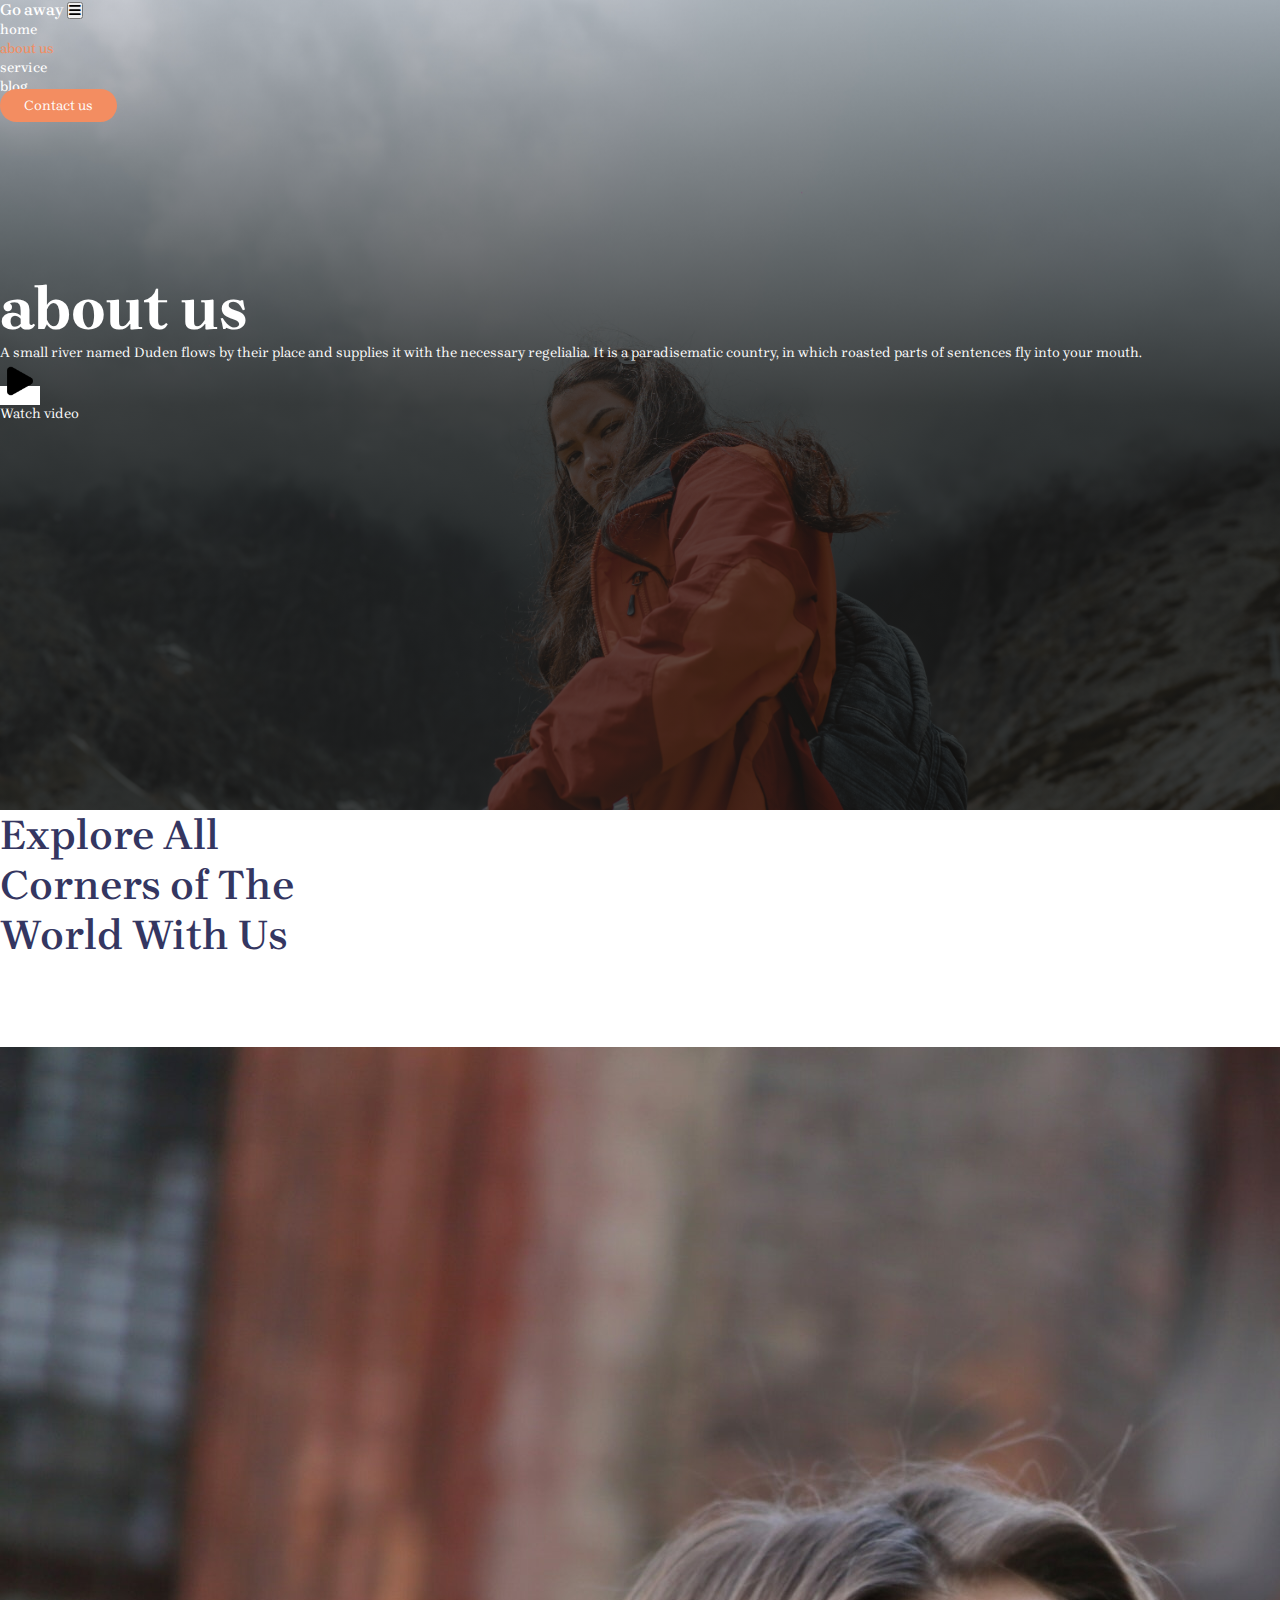
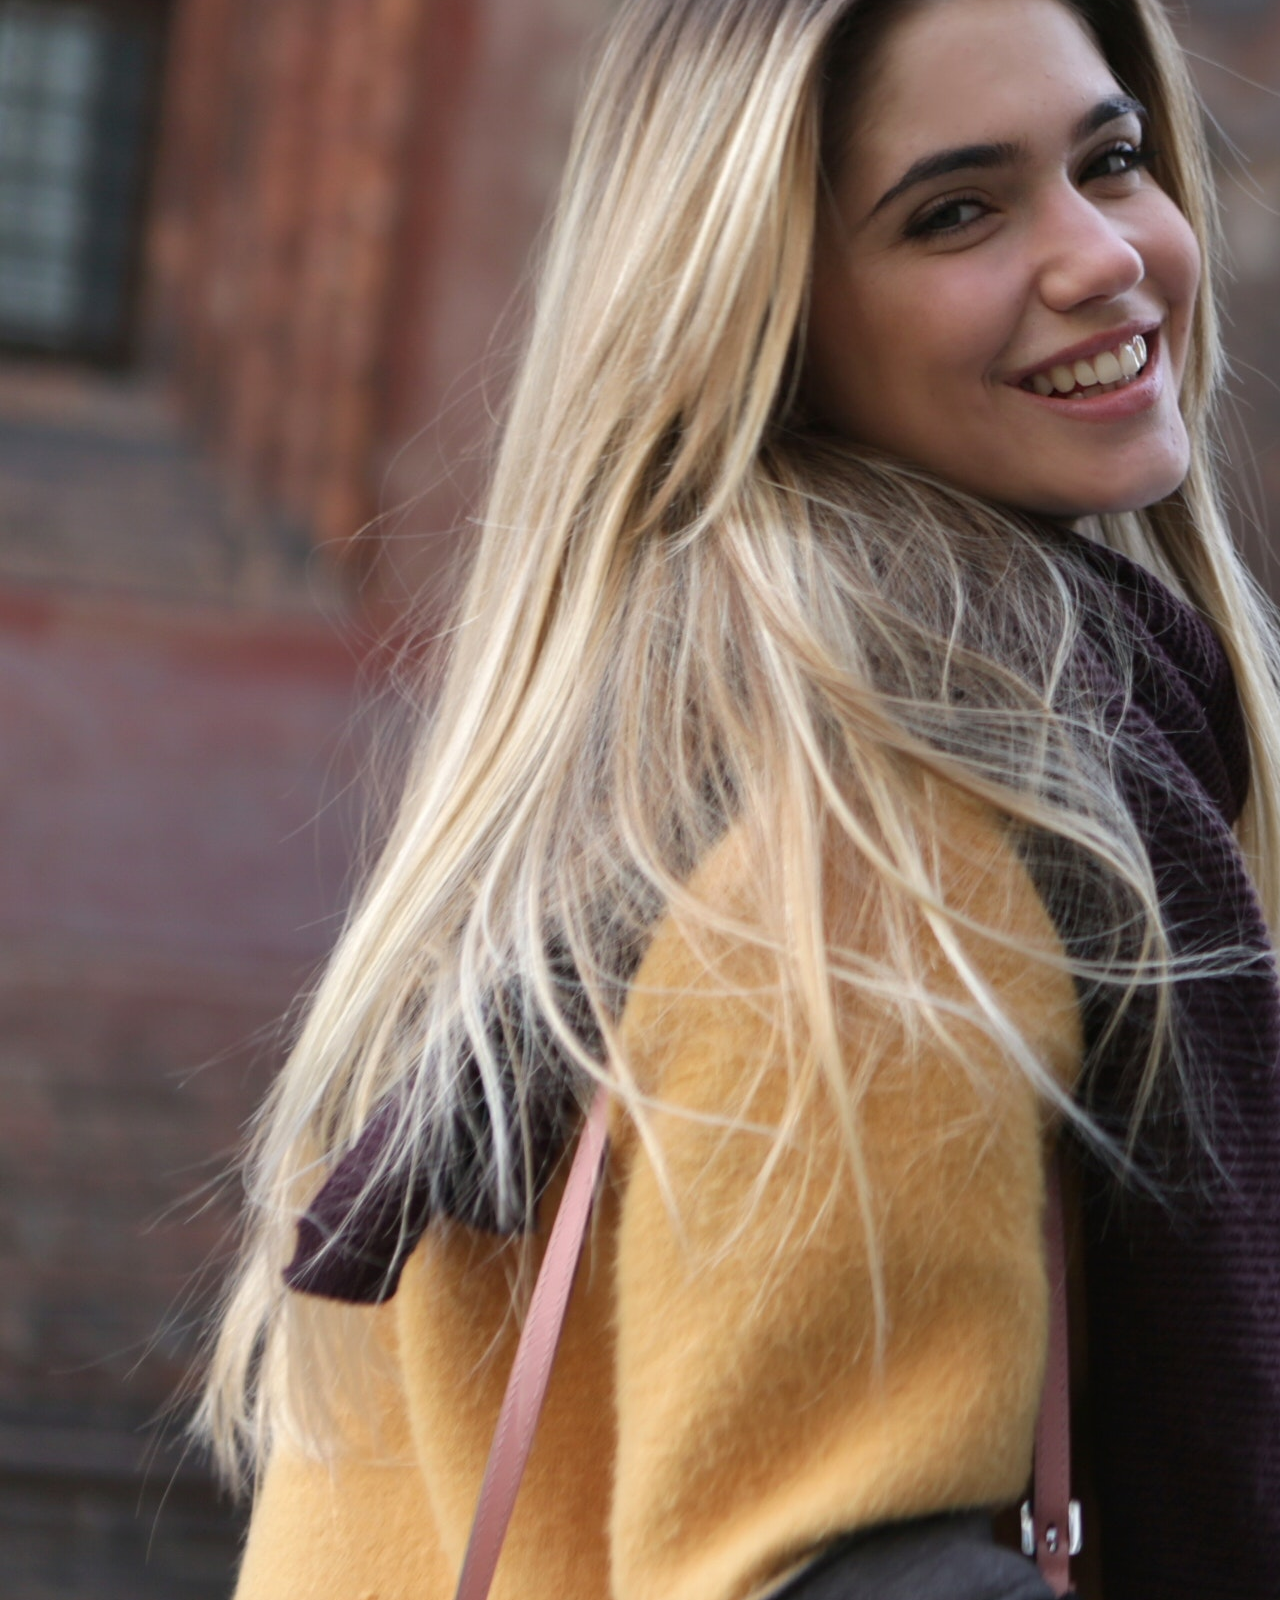
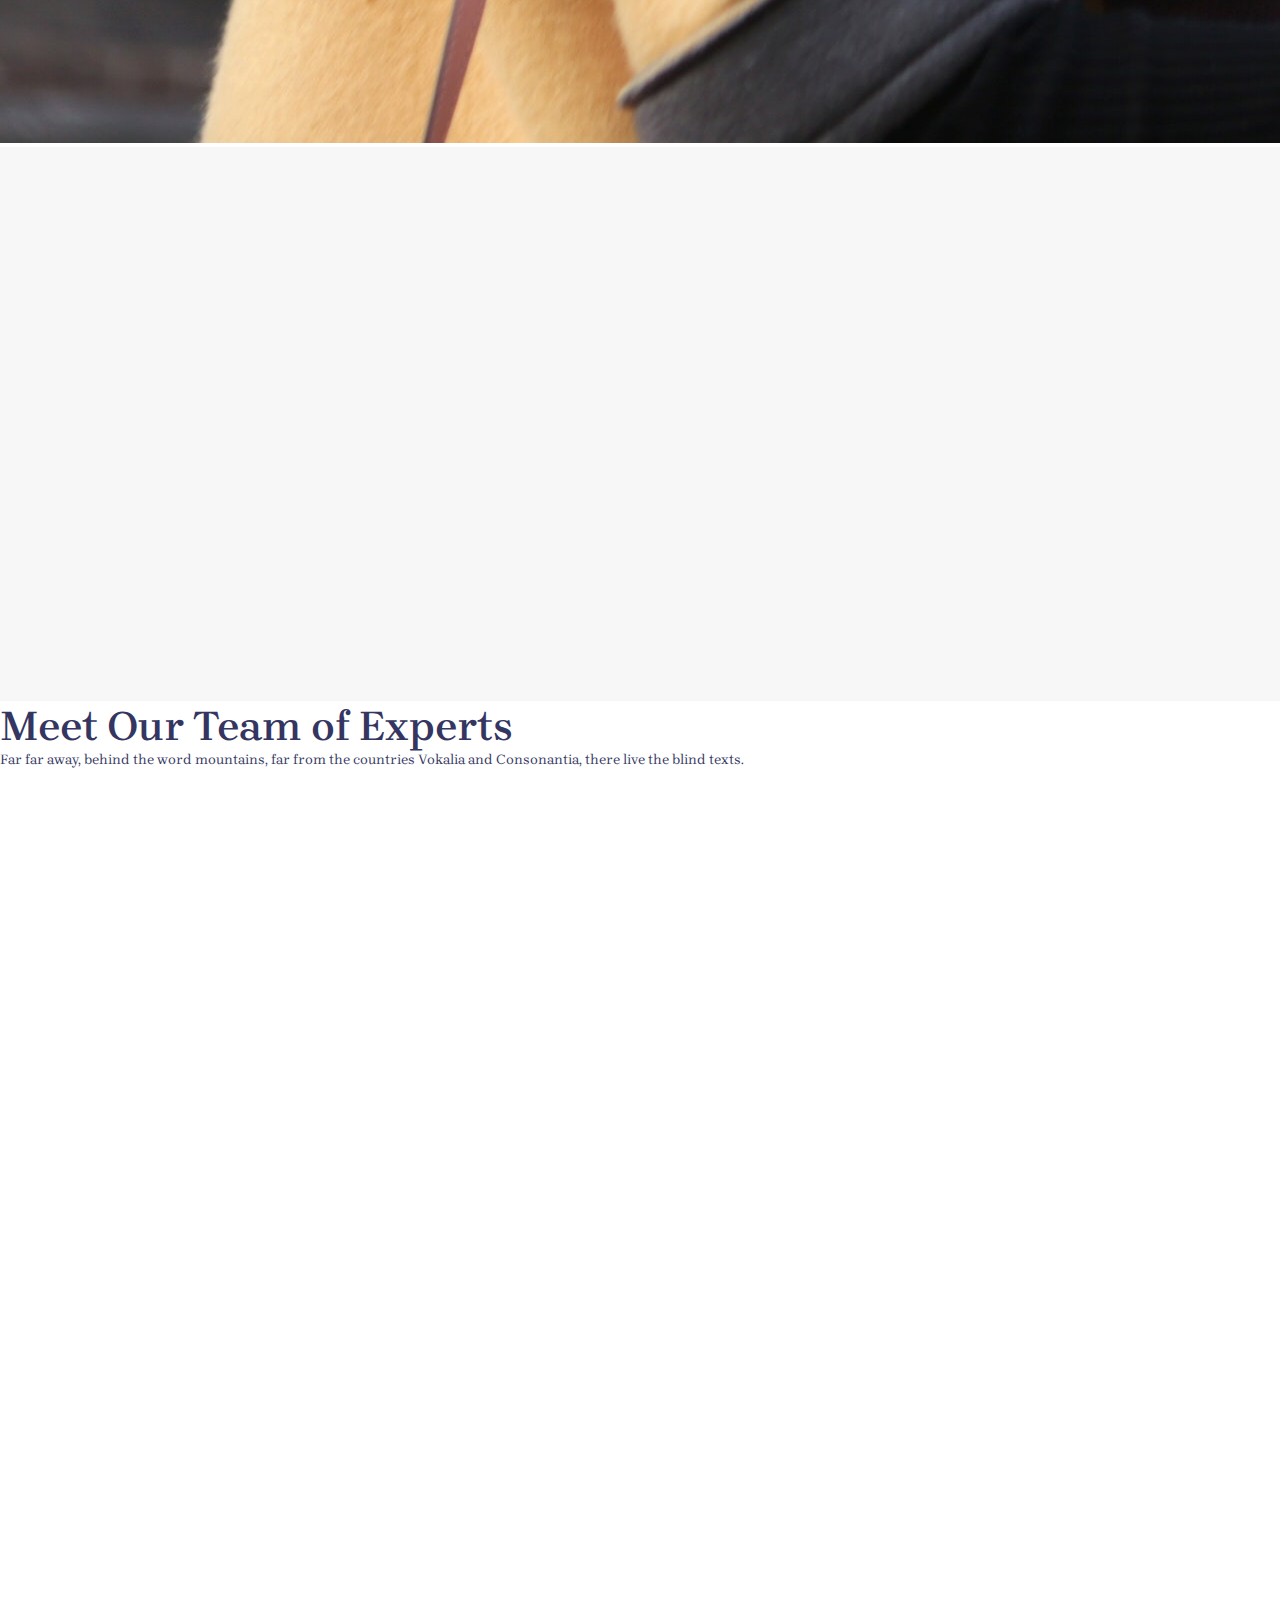
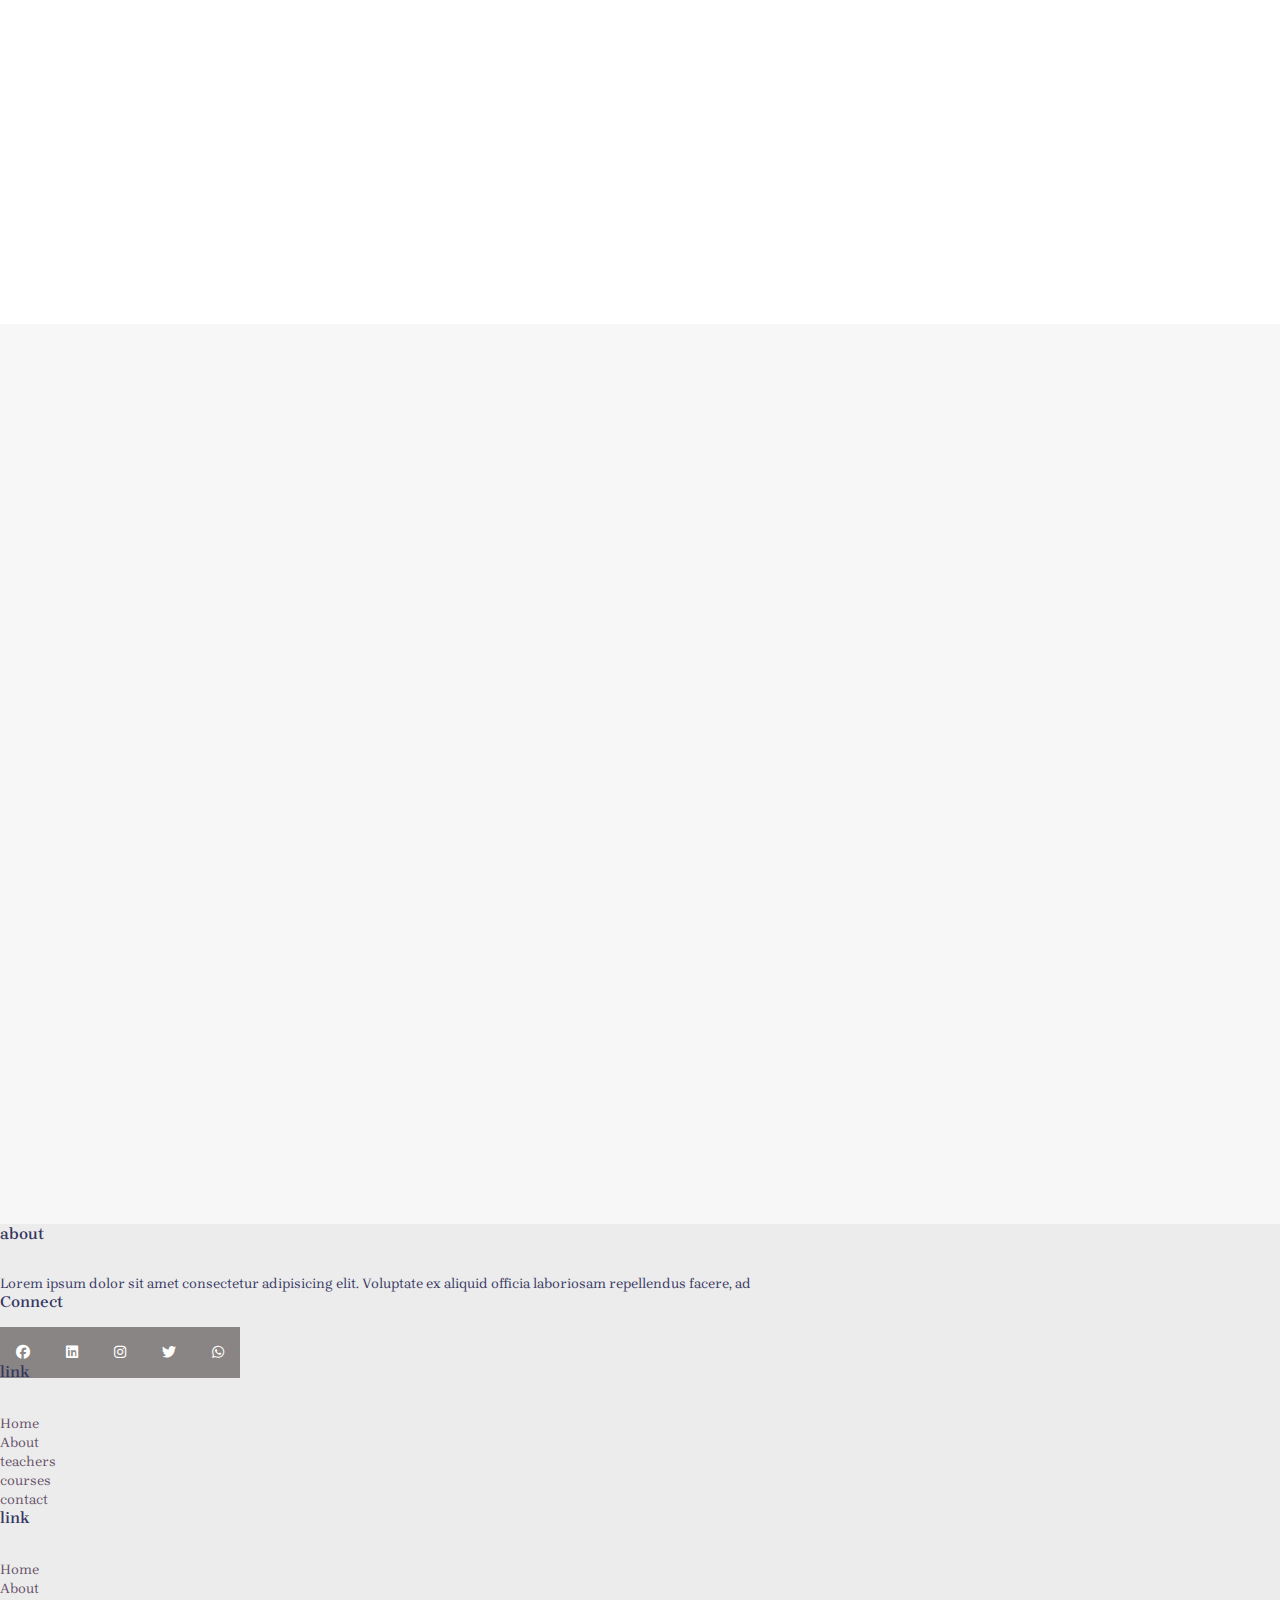
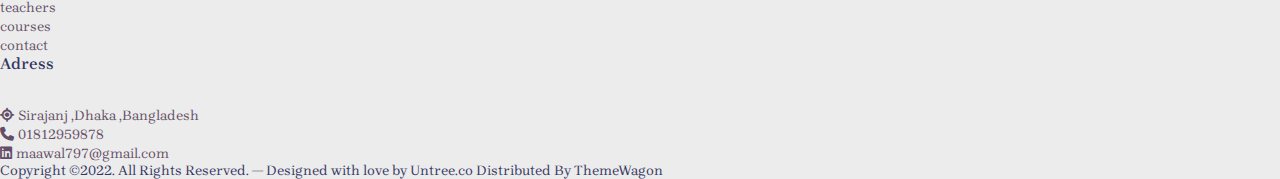
==== about.html @ e3eb0272 "initialized blog" ====
<!doctype html>
<html lang="en">
<head>
  <title>Title</title>
  <!-- Required meta tags -->
  <meta charset="utf-8">
  <meta name="viewport" content="width=device-width, initial-scale=1, shrink-to-fit=no">
  <!-- font awsome -->
  <link rel="stylesheet" href="https://cdnjs.cloudflare.com/ajax/libs/font-awesome/6.2.1/css/all.min.css"/>
  <!-- Bootstrap CSS v5.2.1 -->
  <link href="https://cdn.jsdelivr.net/npm/bootstrap@5.2.1/dist/css/bootstrap.min.css" rel="stylesheet"
  integrity="sha384-iYQeCzEYFbKjA/T2uDLTpkwGzCiq6soy8tYaI1GyVh/UjpbCx/TYkiZhlZB6+fzT" crossorigin="anonymous">
<!-- animate css -->
<link rel="stylesheet" href="https://cdnjs.cloudflare.com/ajax/libs/animate.css/4.1.1/animate.min.css"  crossorigin="anonymous"/>
 <!-- swiper -->
 <link rel="stylesheet" href="https://cdn.jsdelivr.net/npm/swiper@8/swiper-bundle.min.css"/>
 <!-- css -->
 <link rel="stylesheet" href="./Index/main.css">

</head>
<body>
<!-----------------------------------About.------------------------------------------------------- -->
   <!-- ========== Start header ========== -->
   <header class="header pt-4   " id="index" style="background: linear-gradient(to top,rgba(23, 22, 20, 0.692)50%,rgba(218, 215, 224, 0.206) ),  url('img/tour6.jpg') no-repeat center/cover;">
     <div class="container-fluid header_nav justify-content-start">
      <div class="container">
         <nav class="navbar navbar-expand-md     ">
             <a class="navbar-brand" href="#">Go away</a>
             <button class="navbar-toggler d-lg-none header_bar fas fa-bars fs-4" type="button" data-bs-toggle="collapse" data-bs-target="#collapsibleNavId" aria-controls="collapsibleNavId"
                 aria-expanded="false" aria-label="Toggle navigation"></button>
             <div class="collapse navbar-collapse" id="collapsibleNavId">
                 <ul class="navbar-nav  gap-3  mx-auto mt-2 mt-lg-0 text-uppercase">
                     <li class="nav-item ">
                         <a class="nav-link   " href="home.html" >home</a>
                     </li>
                     <li class="nav-item">
                         <a class="nav-link active" href="about.html">about us</a>
                     </li>
                     <li class="nav-item">
                        <a class="nav-link" href="service.html">service</a>
                    </li>
                    
                   <li class="nav-item">
                    <a class="nav-link" href="blog.html">blog</a>
                  </li>
                 </ul>
                 <a href="#" class="btn d-none d-md-block">Contact us</a>
             </div>
         </nav>
      </div>
     </div>
     <div class="container banner  " style="margin-top: 10rem;">
      <div class="row d-flex align-items-center ">
        <div class="col col-md-8 col-lg-6  overflow-hidden">
          <div class="info lh-lg ">
             <h1 class="my-3 name lh-md wow animate__animated animate__fadeInUp animate__fast text-capitalize">about us</h1>
             <p class="wow animate__animated animate__fadeInUp animate__slow">A small river named Duden flows by their place and supplies it with the necessary regelialia. It is a paradisematic country, in which roasted parts of sentences fly into your mouth.</p>
          </div>
           <div class="d-inline-flex align-items-center gap-2 vid-btn wow animate__animated animate__fadeInUp  animate__delay-1s animate__fast ">
            <a href="" class="rounded-circle   p-1  "><img src="img/play.png" class=" img-fluid  p-2 " style="width:40px;height:40px;obect-fit:cover" alt=""></a>
            <p class="pt-3 ">Watch video</p>
           </div>
        </div>
      </div>
     </div>
   </header>
   <!-- ========== End header ========== -->

   <!-- ========== Start about ========== -->
    <section class="about d-flex align-items-center py-5 " id="about" style="min-height:95vh"  >
      <div class="container" >
        <div class="row row-cols-1 row-cols-md-2  align-items-center">
          <div class="col   ">
            <div class="box text-capitalize mb-3 ">
              <h2 class="wow animate__animated animate__fadeInUp animate__faster mb-3 ">Explore All <br> Corners of The<br> World With Us</h2>
              <p class="text-black wow animate__animated animate__fadeInUp animate__fast   mb-3">Far far away, behind the word mountains, far from the countries Vokalia and Consonantia, there live the blind texts. Separated they live in Bookmarksgrove right at the coast of the Semantics, a large language ocean. <br> <br>
  
                A small river named Duden flows by their place and supplies it with the necessary regelialia. It is a paradisematic country, in which roasted parts of sentences fly into your mouth.
                </p>
                <a href="#" class="btn wow animate__animated animate__fadeInUp    animate__fast " data-wow-delay=".7s">Read more</a>
            </div>
          </div>
          <div class="col">
          <div class="image ">
            <img src="img/man0.jpg" class="img-fluid "  alt="">
          </div>
          </div>
        </div>
      </div>

    </section>
   <!-- ========== End about ========== -->
 
  <!-- ========== Start service ========== -->
  <section class="service d-flex align-items-center py-5" id="service" style="min-height:60vh">
    <div class="container">
       <div class="row row-cols-2 row-cols-lg-5 gy-3 py-3">
        <div class="col-12 col-sm-auto">
          <div class="box text-capitalize p-1 wow animate__animated animate__fadeIn">
            <h3 class="mb-3">our <br> service</h3>
            <p class="mb-3">Far far away, behind the word mountains, far from the countries Vokalia and Consonantia, there live the blind texts.</p>
            <a href="#" class="btn">View All</a>
          </div>
        </div>
        <div class="col">
          <div class="box text-capitalize p-1 wow animate__animated animate__fadeInUp animate__fast" data-wow-delay="0.2s">
            <img src="img/tour.png" class=" mb-3 p-3 rounded-circle  " style="width: 70px ;height:70px;object-fit:cover" alt="">
            <h6 class="mb-2">torism</h6>
            <p class="text-muted">Far far away, behind the word mountains, far from the countries Vokalia and Consonantia, there live the blind texts.</p>
          </div>
        </div>
        <div class="col">
          <div class="box text-capitalize p-1 wow animate__animated animate__fadeInUp animate__fast" data-wow-delay="0.5s">
            <img src="img/package.png" class=" mb-3 p-3 rounded-circle  " style="width: 70px ;height:70px;object-fit:cover" alt="">
            <h6 class="mb-2">pakeges tours</h6>
            <p class="text-muted">Far far away, behind the word mountains, far from the countries Vokalia and Consonantia, there live the blind texts.</p>
          </div>
        </div>
        <div class="col">
          <div class="box text-capitalize p-1 wow animate__animated animate__fadeInUp animate__fast" data-wow-delay="0.7s">
            <img src="img/tour.png" class=" mb-3 p-3 rounded-circle   " style="width: 70px ;height:70px;object-fit:cover" alt="">
            <h6 class="mb-2">travel insurance</h6>
            <p class="text-muted">Far far away, behind the word mountains, far from the countries Vokalia and Consonantia, there live the blind texts.</p>
          </div>
        </div>
        <div class="col">
          <div class="box text-capitalize p-1 wow animate__animated animate__fadeInUp animate__fast" data-wow-delay="0.9s">
            <img src="img/package.png" class=" mb-3 p-3 rounded-circle  " style="width: 70px ;height:70px;object-fit:cover" alt="">
            <h6 class="mb-2">airport lunge access</h6>
            <p class="text-muted">Far far away, behind the word mountains, far from the countries Vokalia and Consonantia, there live the blind texts.</p>
          </div>
        </div>
       </div>
    </div>
   </section>
   <!-- ========== End service ========== -->


<!-- ========== Start our team ========== -->
    <section class="team py-5" id="team">
      <div class="container ">
       <div class="team-info text-center mx-auto col col-md-8 col-lg-6 py-3">
        <h2 class="text-center text-capitalize">Meet Our Team of Experts</h2>
        <p class="text-muted text-capitalize">Far far away, behind the word mountains, far from the countries Vokalia and Consonantia, there live the blind texts.
        </p>
       </div>
        <div class="row row-cols-1 row-cols-md-2 row-cols-lg-4 py-3 mt-5 overflow-hidden">
          <div class="col">
            <div class="card border-0 wow animate__animated animate__fadeInUp animate__fast" data-wow-delay=".2s">
              <img class="card-img-top" src="img/person_1.jpg" class="img-fluid" alt="">
              <div class="card-body text-capitalize px-0 pt-4">
                <p title="text-muted">ceo,web deasigner</p>
                <h6 class="card-name">jhone de</h6>
                <p class="text-muted">Far far away, behind the word mountains, far from the countries Vokalia and Consonantia, there live the blind texts.</p>
              </div>
            </div>
          </div>
          <div class="col">
            <div class="card border-0 wow animate__animated animate__fadeInUp animate__fast" data-wow-delay=".4s">
              <img class="card-img-top" src="img/person_2.jpg" class="img-fluid" alt="">
              <div class="card-body text-capitalize px-0 pt-4">
                <p title="text-muted">ceo,web deasigner</p>
                <h6 class="card-name">jhone de</h6>
                <p class="text-muted">Far far away, behind the word mountains, far from the countries Vokalia and Consonantia, there live the blind texts.</p>
              </div>
            </div>
          </div>

          <div class="col">
            <div class="card border-0 wow animate__animated animate__fadeInUp animate__fast" data-wow-delay=".6s">
              <img class="card-img-top" src="img/person_3.jpg" class="img-fluid" alt="">
              <div class="card-body text-capitalize px-0 pt-4">
                <p title="text-muted">ceo,web deasigner</p>
                <h6 class="card-name">jhone de</h6>
                <p class="text-muted">Far far away, behind the word mountains, far from the countries Vokalia and Consonantia, there live the blind texts.</p>
              </div>
            </div>
          </div>

          <div class="col">
            <div class="card border-0 wow animate__animated animate__fadeInUp animate__fast" data-wow-delay=".9s">
              <img class="card-img-top" src="img/person_1.jpg" class="img-fluid" alt="">
              <div class="card-body text-capitalize px-0 pt-4">
                <p title="text-muted">ceo,web deasigner</p>
                <h6 class="card-name">jhone de</h6>
                <p class="text-muted">Far far away, behind the word mountains, far from the countries Vokalia and Consonantia, there live the blind texts.</p>
              </div>
            </div>
          </div>




        </div>
      </div>
    </section>
<!-- ========== End our team ========== -->

<!-- ========== Start position ========== -->
<section class="position d-flex align-items-start py-5" id="position" style="min-height:100vh">
<div class="container wow animate__animated animate__fadeIn">
  <div class="team-info text-center mx-auto col col-md-8 col-lg-6 py-3">
    <h2 class="text-center text-capitalize">Meet Our Team of Experts</h2>
    <p class="text-muted text-capitalize">Far far away, behind the word mountains, far from the countries Vokalia and Consonantia, there live the blind texts.
    </p>
   </div>
   <div class="row row-cols-1 row-cols-md-2 shadow  mt-4 py-2   ">
    <div class="col">
      <div class="box text-capitalize">
        <h6 class="" s>Designer</h6>
        <h4>Product Designer</h4>
      <div class="d-flex align-items-center gap-3   ">
        <p class="pe-4"> <i class="fas fa-location fa-sm  me-1"></i> remote</p>
        <p class="ps-4"><i class="fas fa-clock fa-sm  me-1"></i> remote</p>
      </div>
      </div>
    </div>
    <div class="col text-center text-md-end">
      <div class="box-info">
        <p class="text-muted fw-semibold">View postion <a href="#" class="text-decoration-none text-black"><i class="fas fa-link fa-xs  "></i></a></p>
      </div>
    </div>
   </div>

   <div class="row row-cols-1 row-cols-md-2 shadow  mt-4 py-2">
    <div class="col">
      <div class="box text-capitalize">
        <h6>Designer</h6>
        <h4>Product Designer</h4>
      <div class="d-flex align-items-center gap-3   ">
        <p class="pe-4"> <i class="fas fa-location fa-sm  me-1"></i> remote</p>
        <p class="ps-4"><i class="fas fa-clock fa-sm  me-1"></i> remote</p>
      </div>
      </div>
    </div>
    <div class="col text-center text-md-end">
      <div class="box-info">
        <p class="text-muted fw-semibold">View postion <a href="#" class="text-decoration-none text-black"><i class="fas fa-link fa-xs  "></i></a></p>
      </div>
    </div>
   </div>
   <div class="row row-cols-1 row-cols-md-2 shadow mt-4 py-2">
    <div class="col">
      <div class="box text-capitalize">
        <h6>Designer</h6>
        <h4>Product Designer</h4>
      <div class="d-flex align-items-center gap-3   ">
        <p class="pe-4"> <i class="fas fa-location fa-sm  me-1"></i> remote</p>
        <p class="ps-4"><i class="fas fa-clock fa-sm  me-1"></i> remote</p>
      </div>
      </div>
    </div>
    <div class="col text-center text-md-end">
      <div class="box-info">
        <p class="text-muted fw-semibold">View postion <a href="#" class="text-decoration-none text-black"><i class="fas fa-link fa-xs  "></i></a></p>
      </div>
    </div>
   </div>

   <div class="row row-cols-1 row-cols-md-2 shadow mt-4  py-2">
    <div class="col">
      <div class="box text-capitalize">
        <h6>Designer</h6>
        <h4>Product Designer</h4>
      <div class="d-flex align-items-center gap-3   ">
        <p class="pe-4"> <i class="fas fa-location fa-sm  me-1"></i> remote</p>
        <p class="ps-4"><i class="fas fa-clock fa-sm  me-1"></i> remote</p>
      </div>
      </div>
    </div>
    <div class="col text-center text-md-end">
      <div class="box-info">
        <p class="text-muted fw-semibold">View postion <a href="#" class="text-decoration-none text-black"><i class="fas fa-link fa-xs  "></i></a></p>
      </div>
    </div>
   </div>
</div>
</section>
<!-- ========== End position ========== -->


<!-- ========== Start footer ========== -->
<footer class="footer" id="footer">
<!-- <div class="container-fluid top-box   text-capitalize  ">
  <div class="container py-5  align-items-center  ">
     <div class="row row-cols-1 row-cols-md-2">
      <div>
        <h3 class="text-white ">Begin your adventurous journey here.</h3>
       </div>
      <div class="div text-center text-md-end">
        <a href="#" class="btn   bg-transparent border border-white   border-2">get started</a>
      </div>
     </div>
  </div>
</div> -->
<div class="container-fluid   py-5">
  <div class="container">
    <div class="row row-cols-1 row-cols-md-2 row-cols-lg-4   gy-2 gy-lg-0  py-3">
      <div class="col">
            <div class="box text-capitalize">
              <h6>about</h6>
            <p>Lorem ipsum dolor sit amet consectetur adipisicing elit. Voluptate ex aliquid officia laboriosam repellendus facere, ad   </p>
            <h6>Connect</h6>
            <div class="social-link d-flex align-items-center gap-1  ">
              <a href="#" class=" d-flex align-items-center justify-content-center   rounded-circle   text-decoration-none" style="width:20px;height:20px;"   > <i class="fab fa-facebook fa-sm rounded-circle "></i> </a>
              <a href="#" class=" d-flex align-items-center justify-content-center   rounded-circle   text-decoration-none" style="width:20px;height:20px;"   > <i class="fab fa-linkedin fa-sm rounded-circle "></i> </a>
              <a href="#" class=" d-flex align-items-center justify-content-center   rounded-circle   text-decoration-none" style="width:20px;height:20px;"   > <i class="fab fa-instagram fa-sm rounded-circle "></i> </a>
              <a href="#" class=" d-flex align-items-center justify-content-center   rounded-circle   text-decoration-none" style="width:20px;height:20px;"   > <i class="fab fa-twitter fa-sm rounded-circle "></i> </a>
              <a href="#" class=" d-flex align-items-center justify-content-center   rounded-circle   text-decoration-none" style="width:20px;height:20px;" cla > <i class="fab fa-whatsapp fa-sm rounded-circle "></i> </a>
           </div>
           </div>
      </div>
    
      <div class="col">
            <div class="box text-capitalize">
           <ul class="list-unstyled lh-lg">
            <h6 class="">link</h6>
            <li>  <a href="#home" class="text-decoration-none">Home</a></li>
            <li>  <a href="#about" class="text-decoration-none">About</a></li>
            <li>  <a href="#service" class="text-decoration-none">teachers</a></li>
            <li>  <a href="#career" class="text-decoration-none">courses</a></li>
            <li>  <a href="#contact" class="text-decoration-none">contact</a></li>
           </ul>
           </div>
      </div>
    
      <div class="col">
        <div class="box text-capitalize">
       <ul class="list-unstyled lh-lg">
        <h6 class="">link</h6>
        <li>  <a href="#home" class="text-decoration-none">Home</a></li>
        <li>  <a href="#about" class="text-decoration-none">About</a></li>
        <li>  <a href="#service" class="text-decoration-none">teachers</a></li>
        <li>  <a href="#career" class="text-decoration-none">courses</a></li>
        <li>  <a href="#contact" class="text-decoration-none">contact</a></li>
       </ul>
       </div>
      </div>
    
      <div class="col">
        <div class="box text-capitalize">
       <ul class="list-unstyled lh-lg">
        <h6>Adress</h6>
        <li>
          <span class="me-1"><i class="fas fa-location fa-xm"></i></span> 
          <span>Sirajanj ,Dhaka ,Bangladesh</span>
        </li>
        <li>
          <span class="me-1"><i class="fas fa-phone fa-xm"></i></span> 
          <span>01812959878</span>
        </li>
        <li>
          <span class="me-1"><i class="fab fa-linkedin fa-xm"></i></span> 
          <span class="text-lowercase">maawal797@gmail.com</span>
        </li>
         
       </ul>
       </div>
      </div>
    
    </div>
    <div class="div text-center pt-5 text-capitalize">
      <p>Copyright ©2022. All Rights Reserved. — Designed with love by Untree.co Distributed By ThemeWagon</p>
    </div>
    </div>
</div>
</footer>



 <!-- ========== script ========== -->
 <script src="https://cdnjs.cloudflare.com/ajax/libs/jquery/3.6.1/jquery.min.js" integrity="sha512-aVKKRRi/Q/YV+4mjoKBsE4x3H+BkegoM/em46NNlCqNTmUYADjBbeNefNxYV7giUp0VxICtqdrbqU7iVaeZNXA==" crossorigin="anonymous" referrerpolicy="no-referrer"></script>

  <script src="https://cdn.jsdelivr.net/npm/@popperjs/core@2.11.6/dist/umd/popper.min.js"
    integrity="sha384-oBqDVmMz9ATKxIep9tiCxS/Z9fNfEXiDAYTujMAeBAsjFuCZSmKbSSUnQlmh/jp3" crossorigin="anonymous">
  </script>

  <script src="https://cdn.jsdelivr.net/npm/bootstrap@5.2.1/dist/js/bootstrap.min.js"
    integrity="sha384-7VPbUDkoPSGFnVtYi0QogXtr74QeVeeIs99Qfg5YCF+TidwNdjvaKZX19NZ/e6oz" crossorigin="anonymous">
  </script>
  <!-- swiper -->
 <script src="https://cdn.jsdelivr.net/npm/swiper@8/swiper-bundle.min.js"></script>   
 <!-- main js -->
  <script src="app.js"></script>
  <!-- wow js -->
  <script src="js/wow.min.js"></script>
  <script>
  new WOW().init();
  </script>
 <!-- ========== End Section ========== -->
</body>
</html>
---- Index/main.css ----
@import"https://fonts.googleapis.com/css2?family=Brygada+1918:wght@400;500;600;700&family=Montserrat:wght@200;300;400;500;600;700;900&family=Noto+Sans:ital,wght@0,100;0,200;0,300;0,400;0,600;0,700;0,800;0,900;1,100;1,200;1,300;1,400;1,500;1,600;1,700;1,800;1,900&family=Oswald:wght@200;300;400;500;600;700&display=swap";*{margin:0;padding:0;box-sizing:border-box;text-decoration:none;outline:none}html{scroll-behavior:smooth;scroll-padding-top:80px}body{font-family:"Brygada 1918",serif}h1{font-size:60px;font-weight:700;color:#fff}h2{font-size:42px;font-weight:600;color:#343661}h3{font-size:28px;font-weight:600;color:#343661}h4{font-size:24px;font-weight:600;color:#343661}h6{font-size:18px;font-weight:600;color:#343661}p{font-size:14px;font-weight:400;color:#343661}.header{background:linear-gradient(to top, rgba(23, 22, 20, 0.692) 50%, rgba(218, 215, 224, 0.206)),url("../../img/tour5.jpg") no-repeat;background-position:center;background-size:cover;min-height:90vh}.header .container-fluid .navbar .navbar-brand{color:#fff;font-weight:600}.header .container-fluid .navbar .navbar-nav .nav-item .nav-link{font-size:14px;font-weight:400;color:#fff;transition:.3s linear;font-weight:500}.header .container-fluid .navbar .navbar-nav .nav-item .nav-link:hover{color:#f38d61}.header .container-fluid .navbar .navbar-nav .nav-item .nav-link.active{color:#f38d61}.header .container-fluid .navbar .btn{font-size:14px;border-radius:50px;background:#f38d61;color:#fff;padding:.5rem 1.5rem}.header .container-fluid .navbar .btn:hover{background:rgba(0,0,0,0);border:2px solid #f38d61;color:#343661}.header p{font-size:14px;color:#fff}.header .vid-btn a{transition:.3s linear;background-color:#fff}.header .vid-btn a:hover{transform:scale(1.1)}.position{background:#f7f7f7}.position .row{background:#fff}.position .row h6{font-size:16px}.service{background:#f7f7f7}.service .box img{background:#f6ded3}.service2{background:#fff}.slider .container-fluid .swiper .navigation-btn{margin-right:50%}.slider .container-fluid .swiper .navigation-btn .btn1{background-color:#f7f7f7;color:#fff;width:40px;height:40px;padding:1.3rem}.slider .container-fluid .swiper .navigation-btn .btn1::after{color:#343661 !important;font-size:16px}.testmonial{background:#f7f7f7}.testmonial .container-fluid .swiper .swiper-wrapper .swiper-slide{background:#fff}.testmonial .container-fluid .navigation-btn .btn1{background-color:#f38d61;color:#fff;padding:1.4rem;width:40px;height:40px}.testmonial .container-fluid .navigation-btn .btn1::after{font-size:16px !important}.question .accordion{margin-top:5rem}.question .accordion .accordion-item h2 .accordion-button{font-size:16px;font-weight:bold;color:#343661 !important}.question .accordion .accordion-item p{font-size:14px;font-weight:400;color:#343661}.post .card .card-body{line-height:27px}.post .card .card-body span{font-size:14px;text-transform:capitalize}.post .card .card-body a{color:#f38d61 !important;font-size:14px}.post .card .card-body strong{font-size:16px}.footer{background:#ececec}.footer .top-box{background:#f38d61}.footer .top-box a{transition:.3s linear}.footer .top-box a:hover{background:#fff !important}.footer .box .social-link a{color:#fff !important;background:rgba(114,107,107,.8) !important;padding:16px;transition:.3s linear}.footer .box .social-link a:hover{background:#f38d61 !important}.footer .box ul li a{font-size:14px !important;color:#644e67;transition:.3s linear;font-weight:46px}.footer .box ul li a:hover{color:#f38d61 !important}.footer .box ul li span{font-size:14px;color:#644e67}.footer .box h6{font-size:16px;margin-bottom:2rem}.btn{font-size:14px;border-radius:50px;background:#f38d61;color:#fff;padding:.5rem 1.5rem}.btn:hover{background:rgba(0,0,0,0);border:2px solid #f38d61 !important}.show-nav{position:fixed;top:0;left:0;background:#fff;box-shadow:0px 0px 20px 2px rgba(0,0,0,.353);z-index:10000}.show-nav .navbar .navbar-brand{color:#343661 !important}.show-nav .navbar .nav-item .nav-link{color:#343661 !important;transition:.3s linear}.show-nav .navbar .nav-item .nav-link:hover{color:#f38d61 !important}.show-nav .navbar .nav-item .nav-link.active{color:#f38d61 !important}/*# sourceMappingURL=main.css.map */
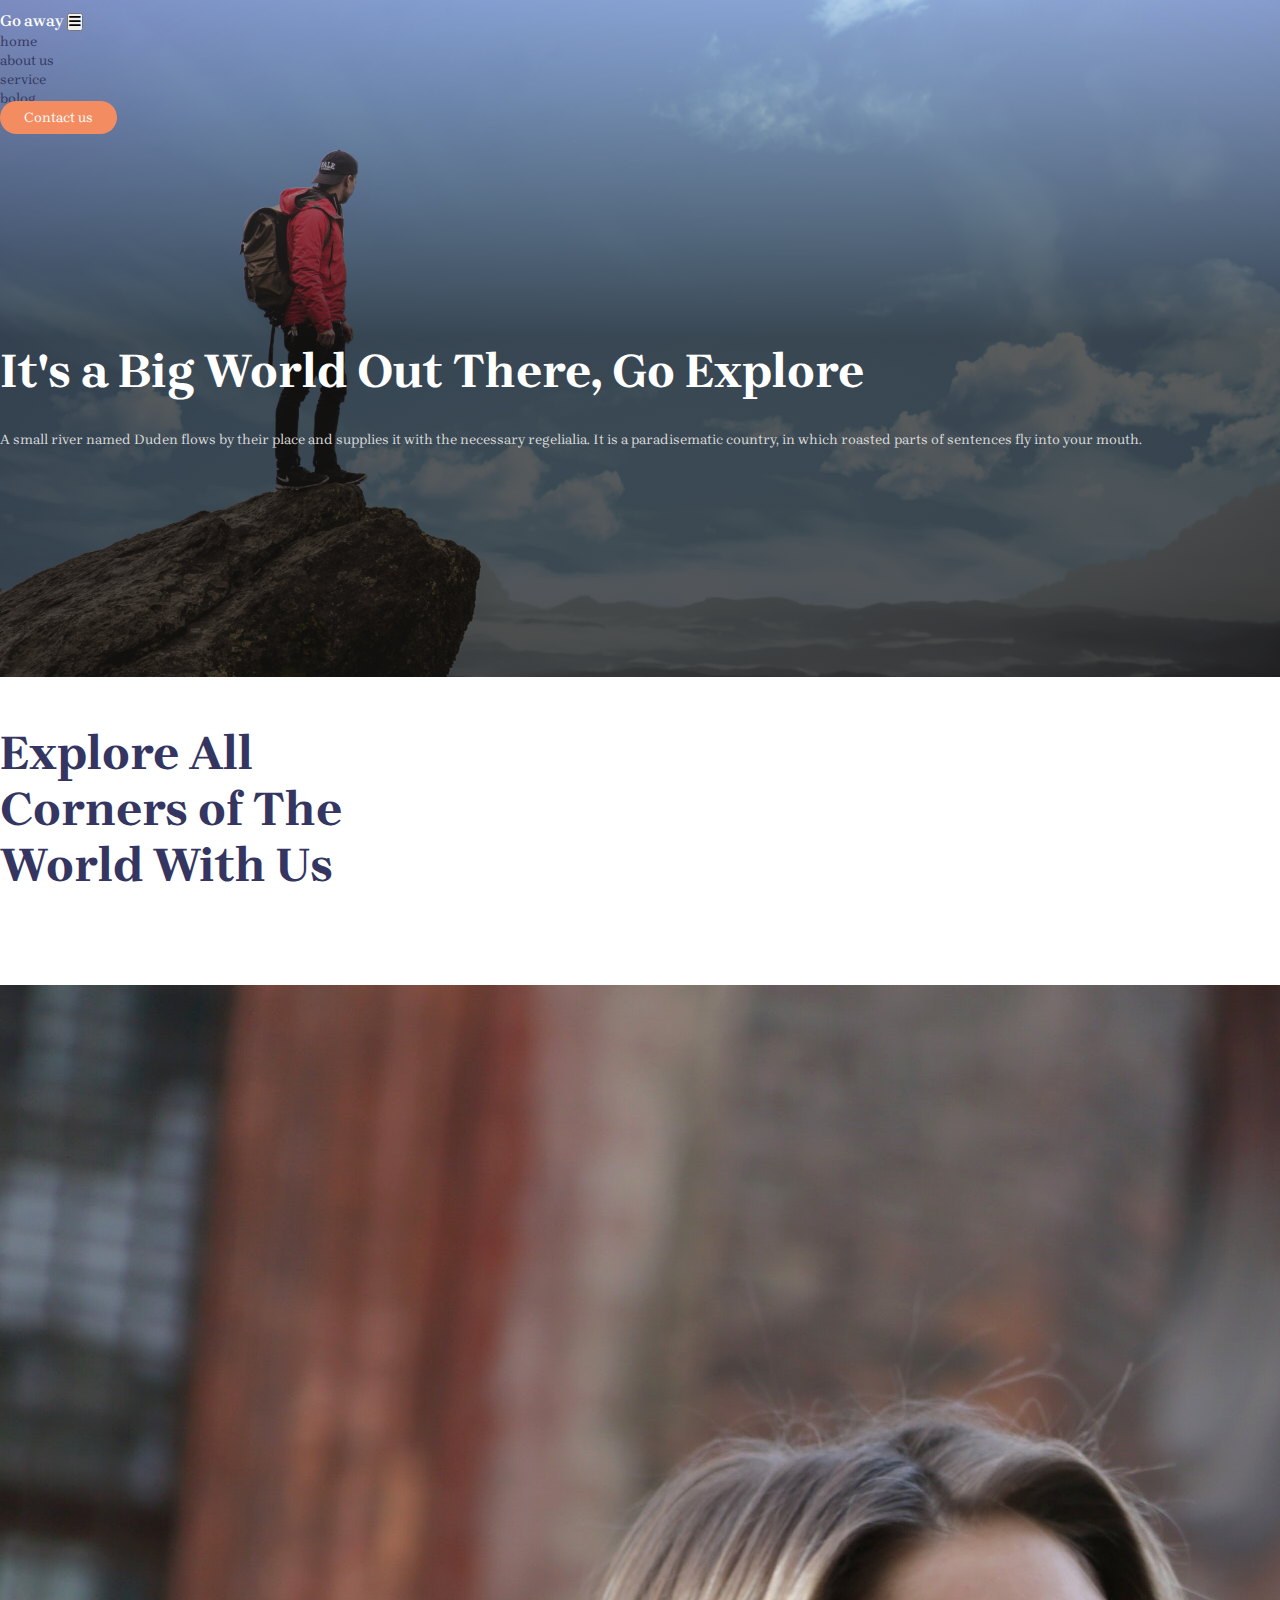
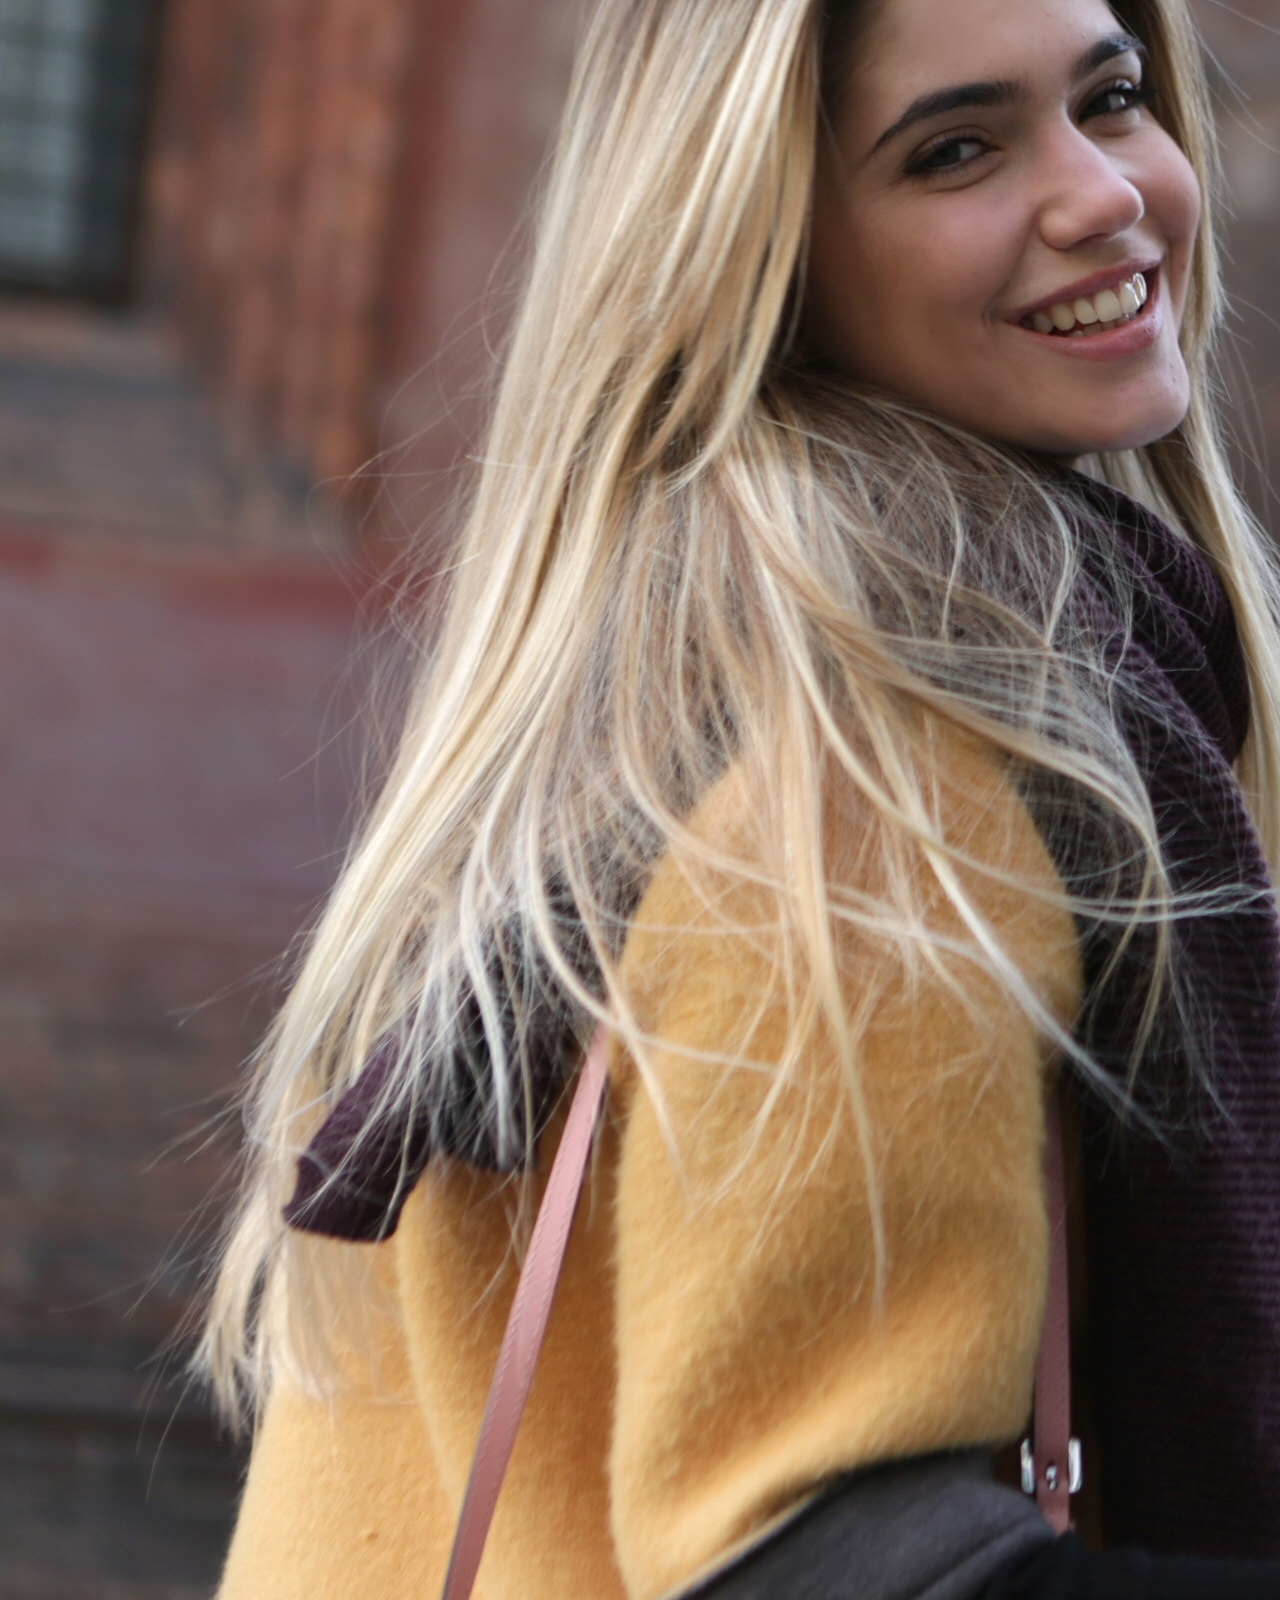
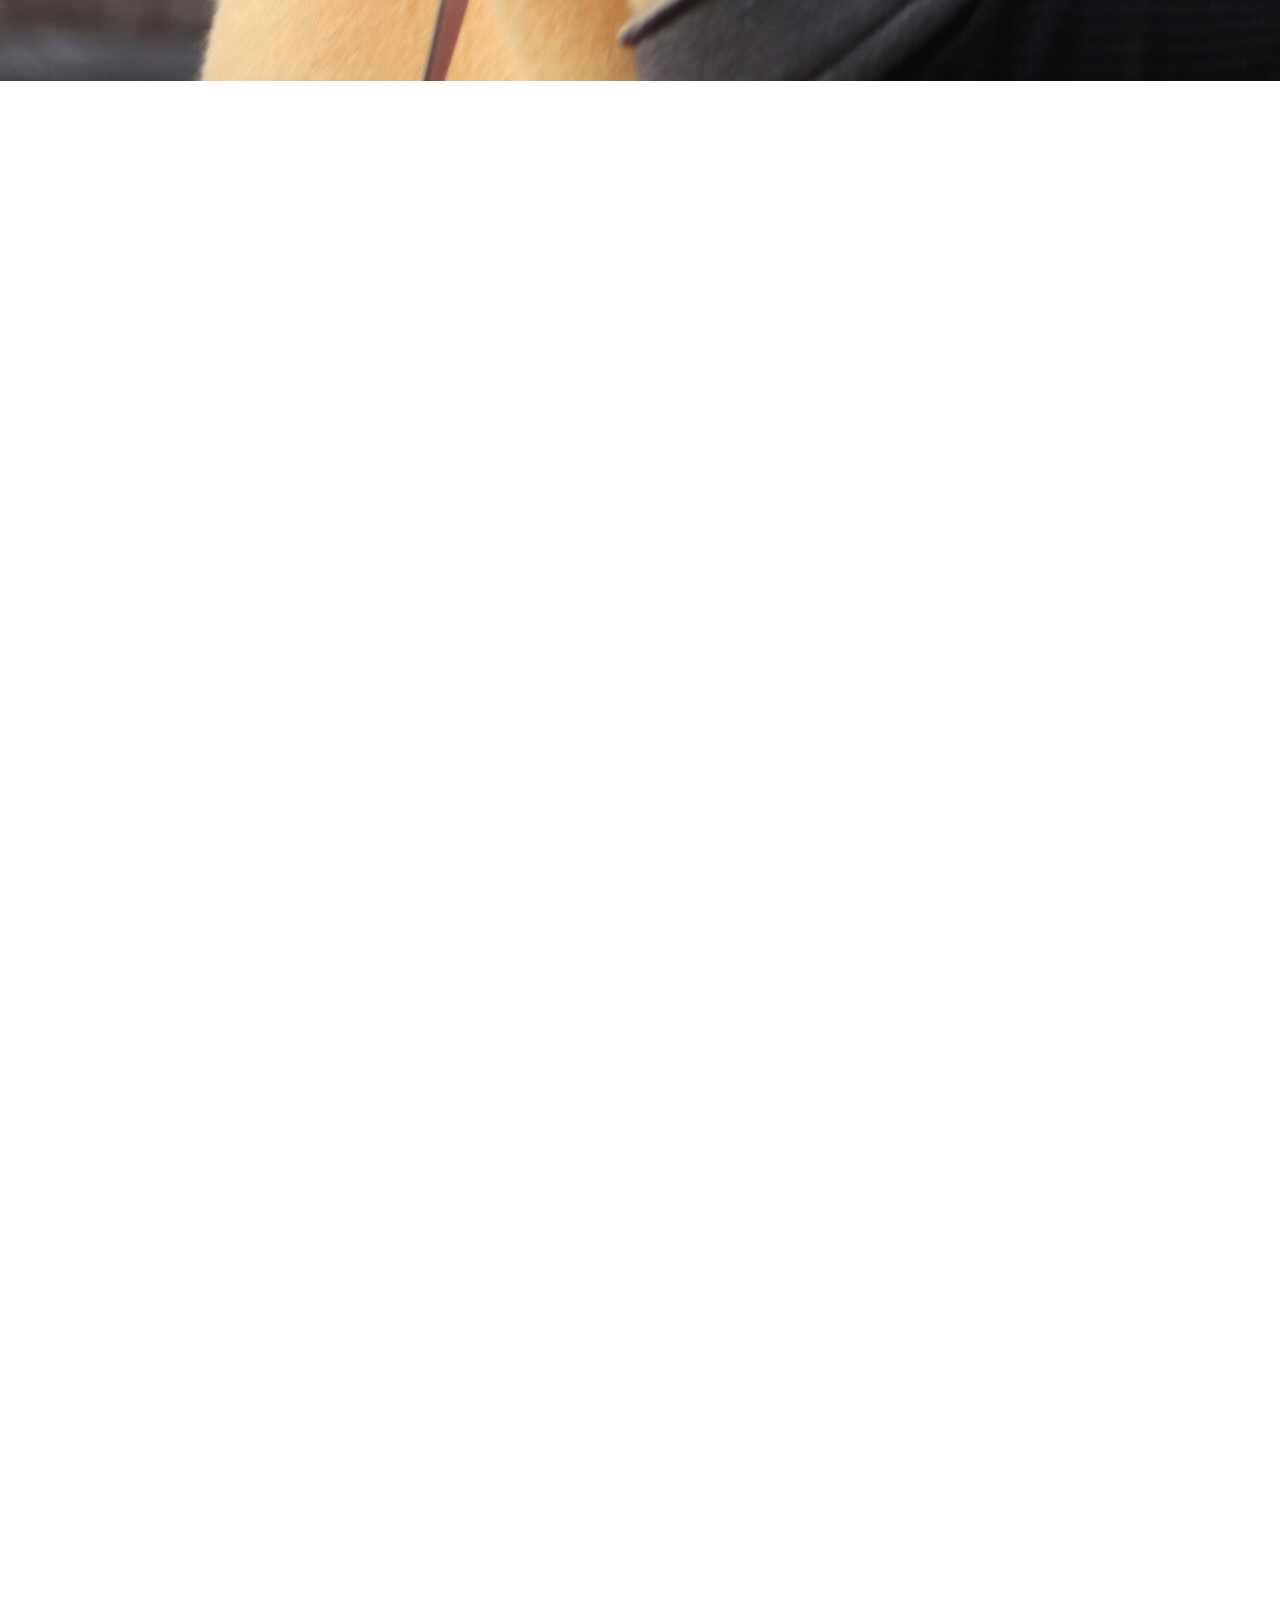
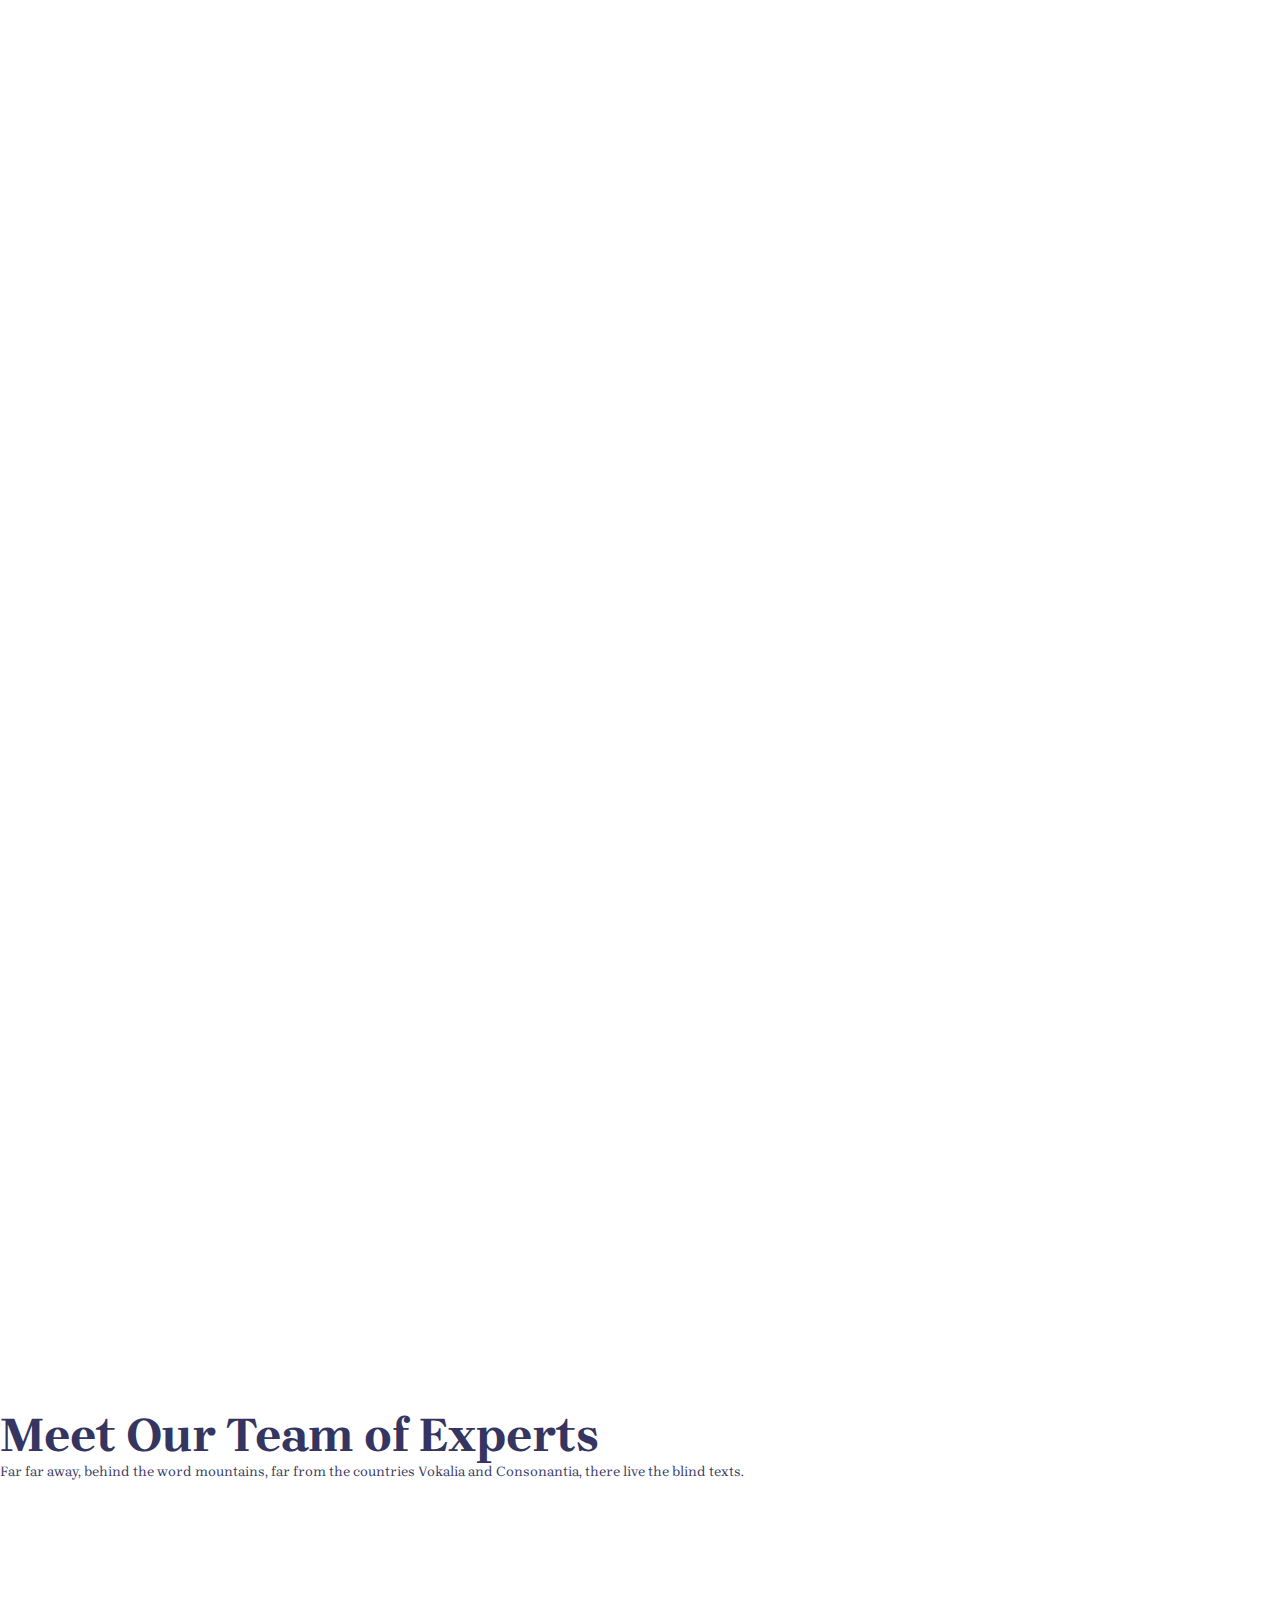
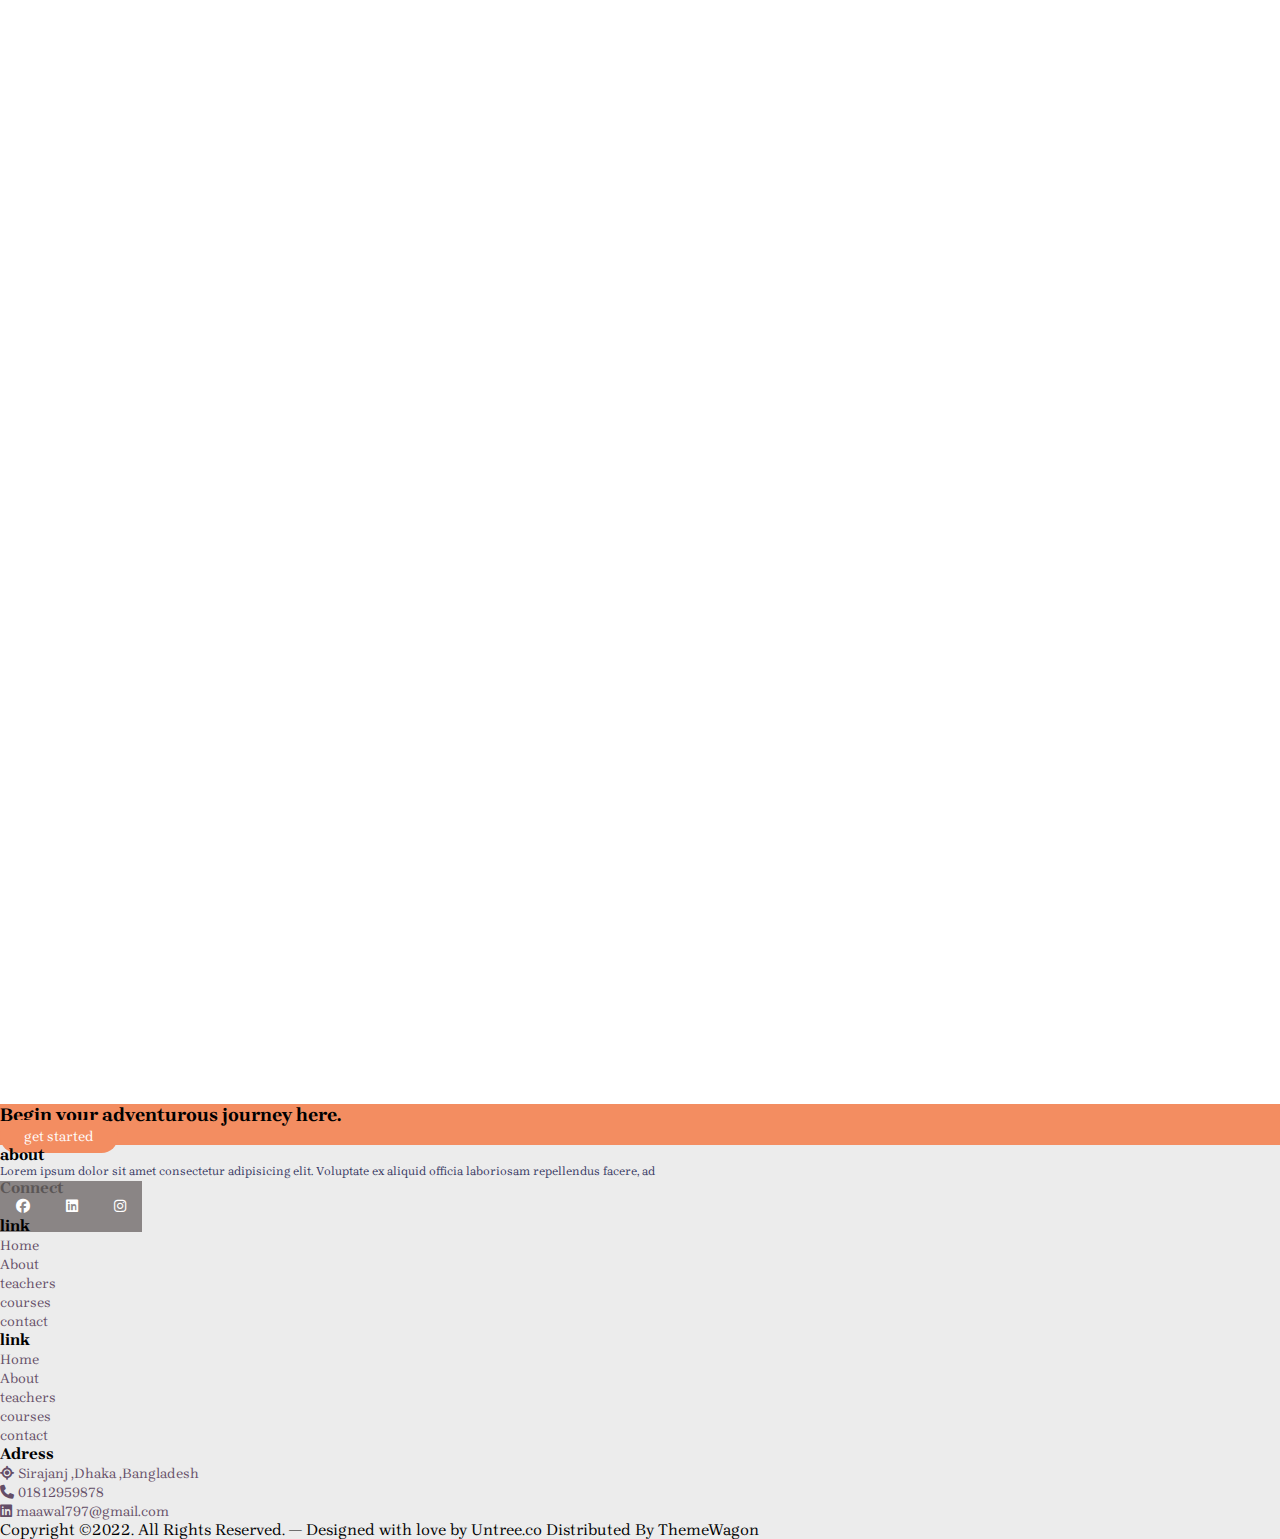
==== commit ea99f9e3: "finla change done" ====
--- a/about.html
+++ b/about.html
@@ -21,354 +21,334 @@
 <body>
 <!-----------------------------------About.------------------------------------------------------- -->
    <!-- ========== Start header ========== -->
-   <header class="header pt-4   " id="index" style="background: linear-gradient(to top,rgba(23, 22, 20, 0.692)50%,rgba(218, 215, 224, 0.206) ),  url('img/tour6.jpg') no-repeat center/cover;">
-     <div class="container-fluid header_nav justify-content-start">
+   <header class="header    " id="index"  style="background: linear-gradient(to top,rgba(23, 22, 20, 0.692)50%,rgba(218, 215, 224, 0.206) ),  url('img/tour5.jpg') no-repeat center/cover;">
+    <div class="container-fluid header_nav justify-content-start">
+     <div class="container">
+        <nav class="navbar navbar-expand-md     ">
+            <a class="navbar-brand" href="#">Go away</a>
+            <button class="navbar-toggler d-lg-none header_bar fas fa-bars fs-4" type="button" data-bs-toggle="collapse" data-bs-target="#collapsibleNavId" aria-controls="collapsibleNavId"
+                aria-expanded="false" aria-label="Toggle navigation"></button>
+            <div class="collapse navbar-collapse" id="collapsibleNavId">
+                <ul class="navbar-nav  gap-3  mx-auto mt-2 mt-lg-0 text-uppercase">
+                    <li class="nav-item ">
+                        <a class="nav-link active " href="index.html" >home</a>
+                    </li>
+                    <li class="nav-item">
+                        <a class="nav-link" href="about.html">about us</a>
+                    </li>
+                    <li class="nav-item">
+                       <a class="nav-link" href="service.html">service</a>
+                   </li>
+                   
+                  <li class="nav-item">
+                   <a class="nav-link" href="blog.html">bolog</a>
+                 </li>
+                </ul>
+                <a href="#" class="btn d-none d-md-block">Contact us</a>
+            </div>
+        </nav>
+     </div>
+    </div>
+    <div class="container banner  "  >
+     <div class="row d-flex align-items-center ">
+       <div class="col col-md-8   overflow-hidden">
+         <div class="info   ">
+            <h1 class="my-3 name  wow animate__animated animate__fadeInUp animate__fast">It's a Big World Out There, Go Explore</h1>
+            <p class="wow animate__animated animate__fadeInUp animate__slow">A small river named Duden flows by their place and supplies it with the necessary regelialia. It is a paradisematic country, in which roasted parts of sentences fly into your mouth.</p>
+         </div>
+       </div>
+     </div>
+    </div>
+  </header>
+  <!-- ========== End header ========== -->
+
+   <!-- ========== Start about ========== -->
+   <section class="about d-flex align-items-center   "  >
+    <div class="container" >
+      <div class="row  gy-3 gy-md-0  align-items-center">
+        <div class="col-12 col-md-6 ">
+          <div class="box text-capitalize   ">
+            <h2 class="wow animate__animated animate__fadeInUp animate__faster   ">Explore All <br> Corners of The<br> World With Us</h2>
+            <p class="  wow animate__animated animate__fadeInUp animate__fast    ">Far far away, behind the word mountains, far from the countries Vokalia and Consonantia, there live the blind texts. Separated they live in Bookmarksgrove right at the coast of the Semantics, a large language ocean. <br> <br>
+
+              A small river named Duden flows by their place and supplies it with the necessary regelialia. It is a paradisematic country, in which roasted parts of sentences fly into your mouth.
+              </p>
+              <a href="#" class="btn wow animate__animated animate__fadeInUp    animate__fast " data-wow-delay=".7s">Read more</a>
+          </div>
+        </div>
+        <div class="col-12 col-md-6">
+        <div class="image ">
+          <img src="img/man0.jpg" class="img-fluid  rounded-3 "  alt="">
+        </div>
+        </div>
+      </div>
+    </div>
+
+  </section>
+ <!-- ========== End about ========== -->
+
+    <!-- ========== Start service ========== -->
+    <section class="service d-flex align-items-center "   >
       <div class="container">
-         <nav class="navbar navbar-expand-md     ">
-             <a class="navbar-brand" href="#">Go away</a>
-             <button class="navbar-toggler d-lg-none header_bar fas fa-bars fs-4" type="button" data-bs-toggle="collapse" data-bs-target="#collapsibleNavId" aria-controls="collapsibleNavId"
-                 aria-expanded="false" aria-label="Toggle navigation"></button>
-             <div class="collapse navbar-collapse" id="collapsibleNavId">
-                 <ul class="navbar-nav  gap-3  mx-auto mt-2 mt-lg-0 text-uppercase">
-                     <li class="nav-item ">
-                         <a class="nav-link   " href="home.html" >home</a>
-                     </li>
-                     <li class="nav-item">
-                         <a class="nav-link active" href="about.html">about us</a>
-                     </li>
-                     <li class="nav-item">
-                        <a class="nav-link" href="service.html">service</a>
-                    </li>
-                    
-                   <li class="nav-item">
-                    <a class="nav-link" href="blog.html">blog</a>
-                  </li>
-                 </ul>
-                 <a href="#" class="btn d-none d-md-block">Contact us</a>
-             </div>
-         </nav>
-      </div>
-     </div>
-     <div class="container banner  " style="margin-top: 10rem;">
-      <div class="row d-flex align-items-center ">
-        <div class="col col-md-8 col-lg-6  overflow-hidden">
-          <div class="info lh-lg ">
-             <h1 class="my-3 name lh-md wow animate__animated animate__fadeInUp animate__fast text-capitalize">about us</h1>
-             <p class="wow animate__animated animate__fadeInUp animate__slow">A small river named Duden flows by their place and supplies it with the necessary regelialia. It is a paradisematic country, in which roasted parts of sentences fly into your mouth.</p>
-          </div>
-           <div class="d-inline-flex align-items-center gap-2 vid-btn wow animate__animated animate__fadeInUp  animate__delay-1s animate__fast ">
-            <a href="" class="rounded-circle   p-1  "><img src="img/play.png" class=" img-fluid  p-2 " style="width:40px;height:40px;obect-fit:cover" alt=""></a>
-            <p class="pt-3 ">Watch video</p>
-           </div>
-        </div>
-      </div>
-     </div>
-   </header>
-   <!-- ========== End header ========== -->
-
-   <!-- ========== Start about ========== -->
-    <section class="about d-flex align-items-center py-5 " id="about" style="min-height:95vh"  >
-      <div class="container" >
-        <div class="row row-cols-1 row-cols-md-2  align-items-center">
-          <div class="col   ">
-            <div class="box text-capitalize mb-3 ">
-              <h2 class="wow animate__animated animate__fadeInUp animate__faster mb-3 ">Explore All <br> Corners of The<br> World With Us</h2>
-              <p class="text-black wow animate__animated animate__fadeInUp animate__fast   mb-3">Far far away, behind the word mountains, far from the countries Vokalia and Consonantia, there live the blind texts. Separated they live in Bookmarksgrove right at the coast of the Semantics, a large language ocean. <br> <br>
+         <div class="row   gy-2  gy-lg-0  ">
+          <div class="col-12 col-md-3">
+            <div class="box text-capitalize   wow animate__animated animate__fadeIn">
+              <h3 class=" ">our <br> service</h3>
+              <p class=" ">Far far away, behind the word mountains, far from the countries Vokalia <br> and Consonantia, there live the blind texts.</p>
+             
+            </div>
+          </div>
+          <!-- single -->
+          <div class=" col-6 col-md-3  ">
+            <div class="box text-capitalize  wow animate__animated animate__fadeInUp animate__fast"  >
+              <img src="img/tour.png" class="   rounded-circle img-fluid "   alt="">
+              <h6 class="mb-2">torism</h6>
+              <p class="text-muted">Far far away, behind the word mountains, far from the countries Vokalia and Consonantia, there live the blind texts.</p>
+            </div>
+          </div>
+   
+           <!-- single -->
+           <div class=" col-6 col-md-3  ">
+            <div class="box text-capitalize  wow animate__animated animate__fadeInUp animate__fast"  >
+              <img src="img/tour.png" class="   rounded-circle img-fluid "   alt="">
+              <h6 class="mb-2">torism</h6>
+              <p class="text-muted">Far far away, behind the word mountains, far from the countries Vokalia and Consonantia, there live the blind texts.</p>
+            </div>
+          </div>
+           <!-- single -->
+           <div class=" col-6 col-md-3  ">
+            <div class="box text-capitalize  wow animate__animated animate__fadeInUp animate__fast"  >
+              <img src="img/tour.png" class="   rounded-circle img-fluid "   alt="">
+              <h6 class="mb-2">torism</h6>
+              <p class="text-muted">Far far away, behind the word mountains, far from the countries Vokalia and Consonantia, there live the blind texts.</p>
+            </div>
+          </div>
+           <!-- single -->
+           <div class=" col-6 col-md-3  ">
+            <div class="box text-capitalize  wow animate__animated animate__fadeInUp animate__fast"  >
+              <img src="img/tour.png" class="   rounded-circle img-fluid "   alt="">
+              <h6 class="mb-2">torism</h6>
+              <p class="text-muted">Far far away, behind the word mountains, far from the countries Vokalia and Consonantia, there live the blind texts.</p>
+            </div>
+          </div>
+           <!-- single -->
+           <div class=" col-6 col-md-3  ">
+            <div class="box text-capitalize  wow animate__animated animate__fadeInUp animate__fast"  >
+              <img src="img/tour.png" class="   rounded-circle img-fluid "   alt="">
+              <h6 class="mb-2">torism</h6>
+              <p class="text-muted">Far far away, behind the word mountains, far from the countries Vokalia and Consonantia, there live the blind texts.</p>
+            </div>
+          </div>
+            <!-- single -->
+            <div class=" col-6 col-md-3  ">
+              <div class="box text-capitalize  wow animate__animated animate__fadeInUp animate__fast"  >
+                <img src="img/tour.png" class="   rounded-circle img-fluid "   alt="">
+                <h6 class="mb-2">torism</h6>
+                <p class="text-muted">Far far away, behind the word mountains, far from the countries Vokalia and Consonantia, there live the blind texts.</p>
+              </div>
+            </div>
+             <!-- single -->
+             <div class=" col-6 col-md-3  ">
+              <div class="box text-capitalize  wow animate__animated animate__fadeInUp animate__fast"  >
+                <img src="img/tour.png" class="   rounded-circle img-fluid "   alt="">
+                <h6 class="mb-2">torism</h6>
+                <p class="text-muted">Far far away, behind the word mountains, far from the countries Vokalia and Consonantia, there live the blind texts.</p>
+              </div>
+            </div>
+              <!-- single -->
+             <div class=" col-6 col-md-3  ">
+              <div class="box text-capitalize  wow animate__animated animate__fadeInUp animate__fast"  >
+                <img src="img/tour.png" class="   rounded-circle img-fluid "   alt="">
+                <h6 class="mb-2">torism</h6>
+                <p class="text-muted">Far far away, behind the word mountains, far from the countries Vokalia and Consonantia, there live the blind texts.</p>
+              </div>
+            </div>
+             <!-- single -->
+             <div class=" col-6 col-md-3  ">
+              <div class="box text-capitalize  wow animate__animated animate__fadeInUp animate__fast"  >
+                <img src="img/tour.png" class="   rounded-circle img-fluid "   alt="">
+                <h6 class="mb-2">torism</h6>
+                <p class="text-muted">Far far away, behind the word mountains, far from the countries Vokalia and Consonantia, there live the blind texts.</p>
+              </div>
+            </div>
+              <!-- single -->
+             <div class=" col-6 col-md-3  ">
+              <div class="box text-capitalize  wow animate__animated animate__fadeInUp animate__fast"  >
+                <img src="img/tour.png" class="   rounded-circle img-fluid "   alt="">
+                <h6 class="mb-2">torism</h6>
+                <p class="text-muted">Far far away, behind the word mountains, far from the countries Vokalia and Consonantia, there live the blind texts.</p>
+              </div>
+            </div>
+             <!-- single -->
+             <div class=" col-6 col-md-3  ">
+              <div class="box text-capitalize  wow animate__animated animate__fadeInUp animate__fast"  >
+                <img src="img/tour.png" class="   rounded-circle img-fluid "   alt="">
+                <h6 class="mb-2">torism</h6>
+                <p class="text-muted">Far far away, behind the word mountains, far from the countries Vokalia and Consonantia, there live the blind texts.</p>
+              </div>
+            </div>
+ 
+   
+          </div>
+         </div>
+      </div>
+     </section>
+     <!-- ========== End service ========== -->
   
-                A small river named Duden flows by their place and supplies it with the necessary regelialia. It is a paradisematic country, in which roasted parts of sentences fly into your mouth.
-                </p>
-                <a href="#" class="btn wow animate__animated animate__fadeInUp    animate__fast " data-wow-delay=".7s">Read more</a>
-            </div>
-          </div>
-          <div class="col">
-          <div class="image ">
-            <img src="img/man0.jpg" class="img-fluid "  alt="">
-          </div>
-          </div>
-        </div>
-      </div>
-
+ 
+
+<!-- ========== Start our team ========== -->
+    <section class="team  "  >
+      <div class="container ">
+       <div class="team-info text-center   ">
+        <h2 class="text-center text-capitalize">Meet Our Team of Experts</h2>
+        <p class=" text-capitalize">Far far away, behind the word mountains, far from the countries Vokalia and Consonantia, there live the blind texts.
+        </p>
+       </div>
+        <div class="row gy-3 gy-md-0 py-3 py-md-4 py-lg-5 ">
+          <!-- single -->
+          <div class="col-6 col-md-3  ">
+            <div class="card border-0 wow animate__animated animate__fadeInUp animate__fast" data-wow-delay=".2s">
+              <img class="card-img-top" src="img/person_1.jpg" class="img-fluid" alt="">
+              <div class="card-body text-capitalize px-0 ">
+                <p title="text-muted">ceo,web deasigner</p>
+                <h6 class="card-name">jhone de</h6>
+                <p class="text-muted">Far far away, behind the word mountains, far from the countries Vokalia and Consonantia, there live the blind texts.</p>
+              </div>
+            </div>
+          </div>
+           <!-- single -->
+           <div class="col-6 col-md-3  ">
+            <div class="card border-0 wow animate__animated animate__fadeInUp animate__fast" data-wow-delay=".2s">
+              <img class="card-img-top" src="img/person_2.jpg" class="img-fluid" alt="">
+              <div class="card-body text-capitalize px-0 ">
+                <p title="text-muted">ceo,web deasigner</p>
+                <h6 class="card-name">jhone de</h6>
+                <p class="text-muted">Far far away, behind the word mountains, far from the countries Vokalia and Consonantia, there live the blind texts.</p>
+              </div>
+            </div>
+          </div>
+           <!-- single -->
+           <div class="col-6 col-md-3  ">
+            <div class="card border-0 wow animate__animated animate__fadeInUp animate__fast" data-wow-delay=".2s">
+              <img class="card-img-top" src="img/person_3.jpg" class="img-fluid" alt="">
+              <div class="card-body text-capitalize px-0 ">
+                <p title="text-muted">ceo,web deasigner</p>
+                <h6 class="card-name">jhone de</h6>
+                <p class="text-muted">Far far away, behind the word mountains, far from the countries Vokalia and Consonantia, there live the blind texts.</p>
+              </div>
+            </div>
+          </div>
+           <!-- single -->
+           <div class="col-6 col-md-3  ">
+            <div class="card border-0 wow animate__animated animate__fadeInUp animate__fast" data-wow-delay=".2s">
+              <img class="card-img-top" src="img/person_1.jpg" class="img-fluid" alt="">
+              <div class="card-body text-capitalize px-0 ">
+                <p title="text-muted">ceo,web deasigner</p>
+                <h6 class="card-name">jhone de</h6>
+                <p class="text-muted">Far far away, behind the word mountains, far from the countries Vokalia and Consonantia, there live the blind texts.</p>
+              </div>
+            </div>
+          </div>
+ 
+
+
+        </div>
+      </div>
     </section>
-   <!-- ========== End about ========== -->
- 
-  <!-- ========== Start service ========== -->
-  <section class="service d-flex align-items-center py-5" id="service" style="min-height:60vh">
-    <div class="container">
-       <div class="row row-cols-2 row-cols-lg-5 gy-3 py-3">
-        <div class="col-12 col-sm-auto">
-          <div class="box text-capitalize p-1 wow animate__animated animate__fadeIn">
-            <h3 class="mb-3">our <br> service</h3>
-            <p class="mb-3">Far far away, behind the word mountains, far from the countries Vokalia and Consonantia, there live the blind texts.</p>
-            <a href="#" class="btn">View All</a>
-          </div>
-        </div>
-        <div class="col">
-          <div class="box text-capitalize p-1 wow animate__animated animate__fadeInUp animate__fast" data-wow-delay="0.2s">
-            <img src="img/tour.png" class=" mb-3 p-3 rounded-circle  " style="width: 70px ;height:70px;object-fit:cover" alt="">
-            <h6 class="mb-2">torism</h6>
-            <p class="text-muted">Far far away, behind the word mountains, far from the countries Vokalia and Consonantia, there live the blind texts.</p>
-          </div>
-        </div>
-        <div class="col">
-          <div class="box text-capitalize p-1 wow animate__animated animate__fadeInUp animate__fast" data-wow-delay="0.5s">
-            <img src="img/package.png" class=" mb-3 p-3 rounded-circle  " style="width: 70px ;height:70px;object-fit:cover" alt="">
-            <h6 class="mb-2">pakeges tours</h6>
-            <p class="text-muted">Far far away, behind the word mountains, far from the countries Vokalia and Consonantia, there live the blind texts.</p>
-          </div>
-        </div>
-        <div class="col">
-          <div class="box text-capitalize p-1 wow animate__animated animate__fadeInUp animate__fast" data-wow-delay="0.7s">
-            <img src="img/tour.png" class=" mb-3 p-3 rounded-circle   " style="width: 70px ;height:70px;object-fit:cover" alt="">
-            <h6 class="mb-2">travel insurance</h6>
-            <p class="text-muted">Far far away, behind the word mountains, far from the countries Vokalia and Consonantia, there live the blind texts.</p>
-          </div>
-        </div>
-        <div class="col">
-          <div class="box text-capitalize p-1 wow animate__animated animate__fadeInUp animate__fast" data-wow-delay="0.9s">
-            <img src="img/package.png" class=" mb-3 p-3 rounded-circle  " style="width: 70px ;height:70px;object-fit:cover" alt="">
-            <h6 class="mb-2">airport lunge access</h6>
-            <p class="text-muted">Far far away, behind the word mountains, far from the countries Vokalia and Consonantia, there live the blind texts.</p>
-          </div>
+<!-- ========== End our team ========== -->
+
+
+
+<!-- ========== Start footer ========== -->
+<footer class="footer"  >
+  <div class="container-fluid top-box   text-capitalize  ">
+    <div class="container py-5  align-items-center  ">
+       <div class="row row-cols-1 row-cols-md-2 ">
+        <div>
+          <h3 class="text-white ">Begin your adventurous journey here.</h3>
+         </div>
+        <div class="div text-center text-md-end">
+          <a href="#" class="btn   bg-transparent border border-white   border-2">get started</a>
         </div>
        </div>
     </div>
-   </section>
-   <!-- ========== End service ========== -->
-
-
-<!-- ========== Start our team ========== -->
-    <section class="team py-5" id="team">
-      <div class="container ">
-       <div class="team-info text-center mx-auto col col-md-8 col-lg-6 py-3">
-        <h2 class="text-center text-capitalize">Meet Our Team of Experts</h2>
-        <p class="text-muted text-capitalize">Far far away, behind the word mountains, far from the countries Vokalia and Consonantia, there live the blind texts.
-        </p>
-       </div>
-        <div class="row row-cols-1 row-cols-md-2 row-cols-lg-4 py-3 mt-5 overflow-hidden">
-          <div class="col">
-            <div class="card border-0 wow animate__animated animate__fadeInUp animate__fast" data-wow-delay=".2s">
-              <img class="card-img-top" src="img/person_1.jpg" class="img-fluid" alt="">
-              <div class="card-body text-capitalize px-0 pt-4">
-                <p title="text-muted">ceo,web deasigner</p>
-                <h6 class="card-name">jhone de</h6>
-                <p class="text-muted">Far far away, behind the word mountains, far from the countries Vokalia and Consonantia, there live the blind texts.</p>
-              </div>
-            </div>
-          </div>
-          <div class="col">
-            <div class="card border-0 wow animate__animated animate__fadeInUp animate__fast" data-wow-delay=".4s">
-              <img class="card-img-top" src="img/person_2.jpg" class="img-fluid" alt="">
-              <div class="card-body text-capitalize px-0 pt-4">
-                <p title="text-muted">ceo,web deasigner</p>
-                <h6 class="card-name">jhone de</h6>
-                <p class="text-muted">Far far away, behind the word mountains, far from the countries Vokalia and Consonantia, there live the blind texts.</p>
-              </div>
-            </div>
-          </div>
-
-          <div class="col">
-            <div class="card border-0 wow animate__animated animate__fadeInUp animate__fast" data-wow-delay=".6s">
-              <img class="card-img-top" src="img/person_3.jpg" class="img-fluid" alt="">
-              <div class="card-body text-capitalize px-0 pt-4">
-                <p title="text-muted">ceo,web deasigner</p>
-                <h6 class="card-name">jhone de</h6>
-                <p class="text-muted">Far far away, behind the word mountains, far from the countries Vokalia and Consonantia, there live the blind texts.</p>
-              </div>
-            </div>
-          </div>
-
-          <div class="col">
-            <div class="card border-0 wow animate__animated animate__fadeInUp animate__fast" data-wow-delay=".9s">
-              <img class="card-img-top" src="img/person_1.jpg" class="img-fluid" alt="">
-              <div class="card-body text-capitalize px-0 pt-4">
-                <p title="text-muted">ceo,web deasigner</p>
-                <h6 class="card-name">jhone de</h6>
-                <p class="text-muted">Far far away, behind the word mountains, far from the countries Vokalia and Consonantia, there live the blind texts.</p>
-              </div>
-            </div>
-          </div>
-
-
-
-
-        </div>
-      </div>
-    </section>
-<!-- ========== End our team ========== -->
-
-<!-- ========== Start position ========== -->
-<section class="position d-flex align-items-start py-5" id="position" style="min-height:100vh">
-<div class="container wow animate__animated animate__fadeIn">
-  <div class="team-info text-center mx-auto col col-md-8 col-lg-6 py-3">
-    <h2 class="text-center text-capitalize">Meet Our Team of Experts</h2>
-    <p class="text-muted text-capitalize">Far far away, behind the word mountains, far from the countries Vokalia and Consonantia, there live the blind texts.
-    </p>
-   </div>
-   <div class="row row-cols-1 row-cols-md-2 shadow  mt-4 py-2   ">
-    <div class="col">
-      <div class="box text-capitalize">
-        <h6 class="" s>Designer</h6>
-        <h4>Product Designer</h4>
-      <div class="d-flex align-items-center gap-3   ">
-        <p class="pe-4"> <i class="fas fa-location fa-sm  me-1"></i> remote</p>
-        <p class="ps-4"><i class="fas fa-clock fa-sm  me-1"></i> remote</p>
-      </div>
-      </div>
-    </div>
-    <div class="col text-center text-md-end">
-      <div class="box-info">
-        <p class="text-muted fw-semibold">View postion <a href="#" class="text-decoration-none text-black"><i class="fas fa-link fa-xs  "></i></a></p>
-      </div>
-    </div>
-   </div>
-
-   <div class="row row-cols-1 row-cols-md-2 shadow  mt-4 py-2">
-    <div class="col">
-      <div class="box text-capitalize">
-        <h6>Designer</h6>
-        <h4>Product Designer</h4>
-      <div class="d-flex align-items-center gap-3   ">
-        <p class="pe-4"> <i class="fas fa-location fa-sm  me-1"></i> remote</p>
-        <p class="ps-4"><i class="fas fa-clock fa-sm  me-1"></i> remote</p>
-      </div>
-      </div>
-    </div>
-    <div class="col text-center text-md-end">
-      <div class="box-info">
-        <p class="text-muted fw-semibold">View postion <a href="#" class="text-decoration-none text-black"><i class="fas fa-link fa-xs  "></i></a></p>
-      </div>
-    </div>
-   </div>
-   <div class="row row-cols-1 row-cols-md-2 shadow mt-4 py-2">
-    <div class="col">
-      <div class="box text-capitalize">
-        <h6>Designer</h6>
-        <h4>Product Designer</h4>
-      <div class="d-flex align-items-center gap-3   ">
-        <p class="pe-4"> <i class="fas fa-location fa-sm  me-1"></i> remote</p>
-        <p class="ps-4"><i class="fas fa-clock fa-sm  me-1"></i> remote</p>
-      </div>
-      </div>
-    </div>
-    <div class="col text-center text-md-end">
-      <div class="box-info">
-        <p class="text-muted fw-semibold">View postion <a href="#" class="text-decoration-none text-black"><i class="fas fa-link fa-xs  "></i></a></p>
-      </div>
-    </div>
-   </div>
-
-   <div class="row row-cols-1 row-cols-md-2 shadow mt-4  py-2">
-    <div class="col">
-      <div class="box text-capitalize">
-        <h6>Designer</h6>
-        <h4>Product Designer</h4>
-      <div class="d-flex align-items-center gap-3   ">
-        <p class="pe-4"> <i class="fas fa-location fa-sm  me-1"></i> remote</p>
-        <p class="ps-4"><i class="fas fa-clock fa-sm  me-1"></i> remote</p>
-      </div>
-      </div>
-    </div>
-    <div class="col text-center text-md-end">
-      <div class="box-info">
-        <p class="text-muted fw-semibold">View postion <a href="#" class="text-decoration-none text-black"><i class="fas fa-link fa-xs  "></i></a></p>
-      </div>
-    </div>
-   </div>
-</div>
-</section>
-<!-- ========== End position ========== -->
-
-
-<!-- ========== Start footer ========== -->
-<footer class="footer" id="footer">
-<!-- <div class="container-fluid top-box   text-capitalize  ">
-  <div class="container py-5  align-items-center  ">
-     <div class="row row-cols-1 row-cols-md-2">
-      <div>
-        <h3 class="text-white ">Begin your adventurous journey here.</h3>
-       </div>
-      <div class="div text-center text-md-end">
-        <a href="#" class="btn   bg-transparent border border-white   border-2">get started</a>
-      </div>
-     </div>
   </div>
-</div> -->
-<div class="container-fluid   py-5">
-  <div class="container">
-    <div class="row row-cols-1 row-cols-md-2 row-cols-lg-4   gy-2 gy-lg-0  py-3">
-      <div class="col">
-            <div class="box text-capitalize">
-              <h6>about</h6>
-            <p>Lorem ipsum dolor sit amet consectetur adipisicing elit. Voluptate ex aliquid officia laboriosam repellendus facere, ad   </p>
-            <h6>Connect</h6>
-            <div class="social-link d-flex align-items-center gap-1  ">
-              <a href="#" class=" d-flex align-items-center justify-content-center   rounded-circle   text-decoration-none" style="width:20px;height:20px;"   > <i class="fab fa-facebook fa-sm rounded-circle "></i> </a>
-              <a href="#" class=" d-flex align-items-center justify-content-center   rounded-circle   text-decoration-none" style="width:20px;height:20px;"   > <i class="fab fa-linkedin fa-sm rounded-circle "></i> </a>
-              <a href="#" class=" d-flex align-items-center justify-content-center   rounded-circle   text-decoration-none" style="width:20px;height:20px;"   > <i class="fab fa-instagram fa-sm rounded-circle "></i> </a>
-              <a href="#" class=" d-flex align-items-center justify-content-center   rounded-circle   text-decoration-none" style="width:20px;height:20px;"   > <i class="fab fa-twitter fa-sm rounded-circle "></i> </a>
-              <a href="#" class=" d-flex align-items-center justify-content-center   rounded-circle   text-decoration-none" style="width:20px;height:20px;" cla > <i class="fab fa-whatsapp fa-sm rounded-circle "></i> </a>
-           </div>
-           </div>
-      </div>
-    
-      <div class="col">
-            <div class="box text-capitalize">
-           <ul class="list-unstyled lh-lg">
-            <h6 class="">link</h6>
-            <li>  <a href="#home" class="text-decoration-none">Home</a></li>
-            <li>  <a href="#about" class="text-decoration-none">About</a></li>
-            <li>  <a href="#service" class="text-decoration-none">teachers</a></li>
-            <li>  <a href="#career" class="text-decoration-none">courses</a></li>
-            <li>  <a href="#contact" class="text-decoration-none">contact</a></li>
-           </ul>
-           </div>
-      </div>
-    
-      <div class="col">
-        <div class="box text-capitalize">
-       <ul class="list-unstyled lh-lg">
-        <h6 class="">link</h6>
-        <li>  <a href="#home" class="text-decoration-none">Home</a></li>
-        <li>  <a href="#about" class="text-decoration-none">About</a></li>
-        <li>  <a href="#service" class="text-decoration-none">teachers</a></li>
-        <li>  <a href="#career" class="text-decoration-none">courses</a></li>
-        <li>  <a href="#contact" class="text-decoration-none">contact</a></li>
-       </ul>
-       </div>
-      </div>
-    
-      <div class="col">
-        <div class="box text-capitalize">
-       <ul class="list-unstyled lh-lg">
-        <h6>Adress</h6>
-        <li>
-          <span class="me-1"><i class="fas fa-location fa-xm"></i></span> 
-          <span>Sirajanj ,Dhaka ,Bangladesh</span>
-        </li>
-        <li>
-          <span class="me-1"><i class="fas fa-phone fa-xm"></i></span> 
-          <span>01812959878</span>
-        </li>
-        <li>
-          <span class="me-1"><i class="fab fa-linkedin fa-xm"></i></span> 
-          <span class="text-lowercase">maawal797@gmail.com</span>
-        </li>
-         
-       </ul>
-       </div>
-      </div>
-    
-    </div>
-    <div class="div text-center pt-5 text-capitalize">
-      <p>Copyright ©2022. All Rights Reserved. — Designed with love by Untree.co Distributed By ThemeWagon</p>
-    </div>
-    </div>
-</div>
-</footer>
-
-
-
- <!-- ========== script ========== -->
+  <div class="container-fluid   py-5">
+    <div class="container">
+      <div class="row justify-content-between   gy-4 gy-lg-0  py-3">
+        <div class="col-12  col-md-3">
+              <div class="box text-capitalize">
+                <h6>about</h6>
+              <p>Lorem ipsum dolor sit amet consectetur adipisicing elit. Voluptate ex aliquid officia laboriosam   repellendus facere, ad   </p>
+              <h6>Connect</h6>
+              <div class="social-link d-flex align-items-center gap-1  ">
+                <a href="#" class=" d-flex align-items-center justify-content-center   rounded-circle   text-decoration-none" style="width:20px;height:20px;"   > <i class="fab fa-facebook fa-sm rounded-circle "></i> </a>
+                <a href="#" class=" d-flex align-items-center justify-content-center   rounded-circle   text-decoration-none" style="width:20px;height:20px;"   > <i class="fab fa-linkedin fa-sm rounded-circle "></i> </a>
+                <a href="#" class=" d-flex align-items-center justify-content-center   rounded-circle   text-decoration-none" style="width:20px;height:20px;"   > <i class="fab fa-instagram fa-sm rounded-circle "></i> </a>
+           
+             </div>
+             </div>
+        </div>
+      
+        <div class="col-4   col-md-3">
+              <div class="box text-capitalize">
+             <ul class="list-unstyled lh-lg">
+              <h6 class="">link</h6>
+              <li>  <a href="#home" class="text-decoration-none">Home</a></li>
+              <li>  <a href="#about" class="text-decoration-none">About</a></li>
+              <li>  <a href="#service" class="text-decoration-none">teachers</a></li>
+              <li>  <a href="#career" class="text-decoration-none">courses</a></li>
+              <li>  <a href="#contact" class="text-decoration-none">contact</a></li>
+             </ul>
+             </div>
+        </div>
+      
+        <div class="col-4   col-md-3">
+          <div class="box text-capitalize">
+         <ul class="list-unstyled lh-lg">
+          <h6 class="">link</h6>
+          <li>  <a href="#home" class="text-decoration-none">Home</a></li>
+          <li>  <a href="#about" class="text-decoration-none">About</a></li>
+          <li>  <a href="#service" class="text-decoration-none">teachers</a></li>
+          <li>  <a href="#career" class="text-decoration-none">courses</a></li>
+          <li>  <a href="#contact" class="text-decoration-none">contact</a></li>
+         </ul>
+         </div>
+        </div>
+      
+        <div class="col-4   col-md-3">
+          <div class="box text-capitalize">
+         <ul class="list-unstyled lh-lg">
+          <h6>Adress</h6>
+          <li>
+            <span class="me-1"><i class="fas fa-location fa-xm"></i></span> 
+            <span>Sirajanj ,Dhaka ,Bangladesh</span>
+          </li>
+          <li>
+            <span class="me-1"><i class="fas fa-phone fa-xm"></i></span> 
+            <span>01812959878</span>
+          </li>
+          <li>
+            <span class="me-1"><i class="fab fa-linkedin fa-xm"></i></span> 
+            <span class="text-lowercase">maawal797@gmail.com</span>
+          </li>
+           
+         </ul>
+         </div>
+        </div>
+      
+      </div>
+      <div class="div text-center pt-5 text-capitalize">
+        <p>Copyright ©2022. All Rights Reserved. — Designed with love by Untree.co Distributed By ThemeWagon</p>
+      </div>
+      </div>
+  </div>
+  </footer>
+  
+  <!-- ========== Start end ========== -->
+  
+   
  <script src="https://cdnjs.cloudflare.com/ajax/libs/jquery/3.6.1/jquery.min.js" integrity="sha512-aVKKRRi/Q/YV+4mjoKBsE4x3H+BkegoM/em46NNlCqNTmUYADjBbeNefNxYV7giUp0VxICtqdrbqU7iVaeZNXA==" crossorigin="anonymous" referrerpolicy="no-referrer"></script>
 
   <script src="https://cdn.jsdelivr.net/npm/@popperjs/core@2.11.6/dist/umd/popper.min.js"
--- a/Index/main.css
+++ b/Index/main.css
@@ -1 +1 @@
-@import"https://fonts.googleapis.com/css2?family=Brygada+1918:wght@400;500;600;700&family=Montserrat:wght@200;300;400;500;600;700;900&family=Noto+Sans:ital,wght@0,100;0,200;0,300;0,400;0,600;0,700;0,800;0,900;1,100;1,200;1,300;1,400;1,500;1,600;1,700;1,800;1,900&family=Oswald:wght@200;300;400;500;600;700&display=swap";*{margin:0;padding:0;box-sizing:border-box;text-decoration:none;outline:none}html{scroll-behavior:smooth;scroll-padding-top:80px}body{font-family:"Brygada 1918",serif}h1{font-size:60px;font-weight:700;color:#fff}h2{font-size:42px;font-weight:600;color:#343661}h3{font-size:28px;font-weight:600;color:#343661}h4{font-size:24px;font-weight:600;color:#343661}h6{font-size:18px;font-weight:600;color:#343661}p{font-size:14px;font-weight:400;color:#343661}.header{background:linear-gradient(to top, rgba(23, 22, 20, 0.692) 50%, rgba(218, 215, 224, 0.206)),url("../../img/tour5.jpg") no-repeat;background-position:center;background-size:cover;min-height:90vh}.header .container-fluid .navbar .navbar-brand{color:#fff;font-weight:600}.header .container-fluid .navbar .navbar-nav .nav-item .nav-link{font-size:14px;font-weight:400;color:#fff;transition:.3s linear;font-weight:500}.header .container-fluid .navbar .navbar-nav .nav-item .nav-link:hover{color:#f38d61}.header .container-fluid .navbar .navbar-nav .nav-item .nav-link.active{color:#f38d61}.header .container-fluid .navbar .btn{font-size:14px;border-radius:50px;background:#f38d61;color:#fff;padding:.5rem 1.5rem}.header .container-fluid .navbar .btn:hover{background:rgba(0,0,0,0);border:2px solid #f38d61;color:#343661}.header p{font-size:14px;color:#fff}.header .vid-btn a{transition:.3s linear;background-color:#fff}.header .vid-btn a:hover{transform:scale(1.1)}.position{background:#f7f7f7}.position .row{background:#fff}.position .row h6{font-size:16px}.service{background:#f7f7f7}.service .box img{background:#f6ded3}.service2{background:#fff}.slider .container-fluid .swiper .navigation-btn{margin-right:50%}.slider .container-fluid .swiper .navigation-btn .btn1{background-color:#f7f7f7;color:#fff;width:40px;height:40px;padding:1.3rem}.slider .container-fluid .swiper .navigation-btn .btn1::after{color:#343661 !important;font-size:16px}.testmonial{background:#f7f7f7}.testmonial .container-fluid .swiper .swiper-wrapper .swiper-slide{background:#fff}.testmonial .container-fluid .navigation-btn .btn1{background-color:#f38d61;color:#fff;padding:1.4rem;width:40px;height:40px}.testmonial .container-fluid .navigation-btn .btn1::after{font-size:16px !important}.question .accordion{margin-top:5rem}.question .accordion .accordion-item h2 .accordion-button{font-size:16px;font-weight:bold;color:#343661 !important}.question .accordion .accordion-item p{font-size:14px;font-weight:400;color:#343661}.post .card .card-body{line-height:27px}.post .card .card-body span{font-size:14px;text-transform:capitalize}.post .card .card-body a{color:#f38d61 !important;font-size:14px}.post .card .card-body strong{font-size:16px}.footer{background:#ececec}.footer .top-box{background:#f38d61}.footer .top-box a{transition:.3s linear}.footer .top-box a:hover{background:#fff !important}.footer .box .social-link a{color:#fff !important;background:rgba(114,107,107,.8) !important;padding:16px;transition:.3s linear}.footer .box .social-link a:hover{background:#f38d61 !important}.footer .box ul li a{font-size:14px !important;color:#644e67;transition:.3s linear;font-weight:46px}.footer .box ul li a:hover{color:#f38d61 !important}.footer .box ul li span{font-size:14px;color:#644e67}.footer .box h6{font-size:16px;margin-bottom:2rem}.btn{font-size:14px;border-radius:50px;background:#f38d61;color:#fff;padding:.5rem 1.5rem}.btn:hover{background:rgba(0,0,0,0);border:2px solid #f38d61 !important}.show-nav{position:fixed;top:0;left:0;background:#fff;box-shadow:0px 0px 20px 2px rgba(0,0,0,.353);z-index:10000}.show-nav .navbar .navbar-brand{color:#343661 !important}.show-nav .navbar .nav-item .nav-link{color:#343661 !important;transition:.3s linear}.show-nav .navbar .nav-item .nav-link:hover{color:#f38d61 !important}.show-nav .navbar .nav-item .nav-link.active{color:#f38d61 !important}/*# sourceMappingURL=main.css.map */+@import"https://fonts.googleapis.com/css2?family=Brygada+1918:wght@400;500;600;700&family=Montserrat:wght@200;300;400;500;600;700;900&family=Noto+Sans:ital,wght@0,100;0,200;0,300;0,400;0,600;0,700;0,800;0,900;1,100;1,200;1,300;1,400;1,500;1,600;1,700;1,800;1,900&family=Oswald:wght@200;300;400;500;600;700&display=swap";*{margin:0;padding:0;box-sizing:border-box;text-decoration:none;outline:none}html{scroll-behavior:smooth;scroll-padding-top:80px}body{font-family:"Brygada 1918",serif}.header{padding:.7rem 0rem;background:linear-gradient(to top, rgba(23, 22, 20, 0.692) 50%, rgba(218, 215, 224, 0.206));background-position:center;background-size:cover;min-height:-moz-min-content;min-height:min-content}.header .header_nav{z-index:1000}.header .header_nav .navbar .navbar-brand{color:#fff;font-weight:600}.header .header_nav .navbar .navbar-nav .nav-item .nav-link{font-size:12px !important;font-weight:400 !important;color:#343661 !important;transition:.3s linear}.header .header_nav .navbar .navbar-nav .nav-item .nav-link:hover{color:#f38d61}.header .header_nav .navbar .navbar-nav .nav-item .nav-link.active{color:#f38d61}.header .header_nav .navbar .btn{font-size:14px;border-radius:50px;background:#f38d61;color:#fff;padding:.5rem 1.5rem}.header .header_nav .navbar .btn:hover{background:rgba(0,0,0,0);border:2px solid #f38d61;color:#343661}.header .header_nav p{font-size:14px;color:#fff}.header .header_nav .vid-btn a{transition:.3s linear;background-color:#fff}.header .header_nav .vid-btn a:hover{transform:scale(1.1)}.header .banner{padding:2rem 0rem}.header .banner .row .info h1{font-size:24px;font-weight:700px;color:#343661;color:#fff}.header .banner .row .info p{font-size:14px !important;font-weight:400 !important;color:#343661 !important;color:#ddd !important}@media(min-width: 768px){.header .header_nav .navbar .navbar-nav .nav-item .nav-link{font-size:14px !important;font-weight:400 !important;color:#343661 !important}.header .banner{padding:2rem 0rem}.header .banner .row .info h1{font-size:36px;font-weight:700px;color:#343661;color:#fff}.header .banner .row .info p{font-size:14px !important;font-weight:400 !important;color:#343661 !important;color:#ddd !important}}@media(min-width: 992px){.header .banner{min-height:60vh;display:flex;align-items:center;padding:5rem 0rem}.header .banner .row .info h1{font-size:48px;font-weight:700px;color:#343661;color:#fff;margin-bottom:2rem}}.about{padding:2rem 0rem}.about .container .row .box h2{font-size:24px;font-weight:700px;color:#343661;margin-bottom:1rem}.about .container .row .box p{font-size:12px !important;font-weight:400 !important;color:#343661 !important}@media(min-width: 768px){.about{padding:3rem 0rem}.about .container .row .box h2{font-size:36px;font-weight:700px;color:#343661;margin-bottom:1rem}.about .container .row .box p{font-size:14px !important;font-weight:400 !important;color:#343661 !important}}@media(min-width: 992px){.about{display:flex;align-items:center;padding:3rem 0rem;min-height:80vh}.about .container .row .box h2{font-size:48px;font-weight:700px;color:#343661;margin-bottom:1.4rem}}.team .container .team-info h2{font-size:24px;font-weight:700px;color:#343661}.team .container .team-info p{font-size:12px !important;font-weight:400 !important;color:#343661 !important}.team .container .row .card .card-body :nth-child(1){font-size:14px !important;font-weight:400 !important;color:#343661 !important;margin-bottom:0;font-weight:600}.team .container .row .card .card-body h6{margin-bottom:4px}.team .container .row .card .card-body :nth-child(3){font-size:12px !important;font-weight:400 !important;color:#343661 !important}@media(min-width: 768px){.team{padding:3rem 0rem}.team .container .team-info h2{font-size:36px;font-weight:700px;color:#343661}.team .container .team-info p{font-size:14px !important;font-weight:400 !important;color:#343661 !important}.team .container .row .card .card-body :nth-child(1){font-size:14px !important;font-weight:400 !important;color:#343661 !important;margin-bottom:0;font-weight:600}.team .container .row .card .card-body h6{margin-bottom:6px}.team .container .row .card .card-body :nth-child(3){font-size:14px !important;font-weight:400 !important;color:#343661 !important}}@media(min-width: 992px){.team{padding:5rem 0rem;min-height:60vh;display:flex;align-items:center}.team .container .team-info h2{font-size:48px;font-weight:700px;color:#343661}.team .container .team-info p{font-size:14px !important;font-weight:400 !important;color:#343661 !important}.team .container .row .card .card-body :nth-child(1){font-size:14px !important;font-weight:400 !important;color:#343661 !important;margin-bottom:0;font-weight:600}.team .container .row .card .card-body h6{margin-bottom:6px}.team .container .row .card .card-body :nth-child(3){font-size:14px !important;font-weight:400 !important;color:#343661 !important}}.service .container .row .box img{max-width:20%}.service .container .row .box h3{font-size:24px;font-weight:700px;color:#343661;margin-bottom:8px}.service .container .row .box h6{font-size:14px !important;font-weight:400 !important;color:#343661 !important;margin-top:4px}.service .container .row .box p{font-size:12px !important;font-weight:400 !important;color:#343661 !important}.service .container .row .box a{margin-bottom:8px}@media(min-width: 768px){.service{padding:3rem 0rem}.service .container .row .box img{max-width:25%}.service .container .row .box h3{margin-bottom:8px}.service .container .row .box h6{font-size:14px !important;font-weight:400 !important;color:#343661 !important;margin-top:4px}.service .container .row .box p{font-size:14px !important;font-weight:400 !important;color:#343661 !important}.service .container .row .box a{margin-bottom:8px}}@media(min-width: 992px){.service{padding:5rem 0rem;min-height:80vh;display:flex;align-items:center}.service .container .row .box img{max-width:25%}.service .container .row .box h3{font-size:36px;font-weight:700px;color:#343661}.service .container .row .box h6{font-size:14px !important;font-weight:400 !important;color:#343661 !important}.service .container .row .box p{font-size:14px !important;font-weight:400 !important;color:#343661 !important}.service .container .row .box a{margin-bottom:8px}}.slider{padding:2rem 0rem}.slider .container .swiper .heading h2{font-size:24px;font-weight:700px;color:#343661;margin-bottom:.5rem}.slider .container .swiper .heading p{font-size:12px !important;font-weight:400 !important;color:#343661 !important}.slider .container .swiper .swiper-wrapper .swiper-slide .img-info h4{font-size:24px;font-weight:700px;color:#343661;font-size:16px;margin-bottom:4px}.slider .container .swiper .swiper-wrapper .swiper-slide .img-info p{font-size:12px !important;font-weight:400 !important;color:#343661 !important}@media(min-width: 768px){.slider .container .swiper .heading h2{font-size:36px;font-weight:700px;color:#343661;margin-bottom:1rem}.slider .container .swiper .heading p{font-size:14px !important;font-weight:400 !important;color:#343661 !important}.slider .container .swiper .swiper-wrapper .swiper-slide .img-info h4{font-size:18px;margin-bottom:4px}.slider .container .swiper .swiper-wrapper .swiper-slide .img-info p{font-size:14px !important;font-weight:400 !important;color:#343661 !important}}@media(min-width: 992px){.slider{min-height:80vh;display:flex;align-items:center}.slider .container .swiper .heading h2{font-size:48px;font-weight:700px;color:#343661;margin-bottom:1rem}.slider .container .swiper .swiper-wrapper .swiper-slide .img-info h4{margin-bottom:8px}.slider .container .swiper .swiper-wrapper .swiper-slide .img-info p{font-size:14px !important;font-weight:400 !important;color:#343661 !important}}.memories{padding:2rem 0rem}.memories .container .row .box h2{font-size:24px;font-weight:700px;color:#343661;margin-bottom:1rem}.memories .container .row .box p{font-size:12px !important;font-weight:400 !important;color:#343661 !important}@media(min-width: 768px){.memories{padding:3rem 0rem}.memories .container .row .box h2{font-size:24px;font-weight:700px;color:#343661}.memories .container .row .box p{font-size:14px !important;font-weight:400 !important;color:#343661 !important}}@media(min-width: 992px){.memories{min-height:80vh;display:flex;align-items:center;justify-content:center;padding:5rem 0rem}.memories .container .row .box h2{font-size:48px;font-weight:700px;color:#343661}.memories .container .row .box p{font-size:14px !important;font-weight:400 !important;color:#343661 !important}}.question{padding:2rem 0rem}.question .container .row .box h1{font-size:24px;font-weight:700px;color:#343661;margin-bottom:1rem}.question .container .row .box .accordion .accordion-item{box-shadow:none !important;background:rgba(0,0,0,0) !important}.question .container .row .box .accordion .accordion-item h2 button{box-shadow:none !important;background:rgba(0,0,0,0) !important;border:none !important;font-size:14px !important;font-weight:400 !important;color:#343661 !important}.question .container .row .box .accordion .accordion-item .accordion-body P{font-size:12px !important;font-weight:400 !important;color:#343661 !important}@media(min-width: 768px){.question{padding:3rem 0rem}.question .container .row .box h1{font-size:36px;font-weight:700px;color:#343661;margin-bottom:1.5rem}.question .container .row .box .accordion .accordion-item h2 button{font-size:14px !important;font-weight:400 !important;color:#343661 !important;font-size:16px}.question .container .row .box .accordion .accordion-item .accordion-body P{font-size:14px !important;font-weight:400 !important;color:#343661 !important}}@media(min-width: 992px){.question{min-width:60vh;padding:3rem 0rem}.question .container .row .box h1{margin-bottom:2rem}.question .container .row .box .accordion .accordion-item h2 button{font-size:16px}.question .container .row .box .accordion .accordion-item .accordion-body P{font-size:14px !important;font-weight:400 !important;color:#343661 !important}}.post{padding:2rem 0rem}.post .container h2{font-size:24px;font-weight:700px;color:#343661;text-align:center;margin-bottom:1rem}.post .container .card .card-body span{font-size:14px;text-transform:capitalize}.post .container .card .card-body a{color:#f38d61 !important;font-size:14px}.post .container .card .card-body p{font-size:12px !important;font-weight:400 !important;color:#343661 !important}.post .container .card .card-body strong{font-size:14px}@media(min-width: 768px){.post .container h2{font-size:36px;font-weight:700px;color:#343661}.post .container .card .card-body span{font-size:14px;text-transform:capitalize}.post .container .card .card-body a{color:#f38d61 !important;font-size:14px}.post .container .card .card-body p{font-size:14px !important;font-weight:400 !important;color:#343661 !important}.post .container .card .card-body strong{font-size:16px}}@media(min-width: 992px){.post{min-height:60vh;display:flex;align-items:center;padding:5rem 0rem}.post .container h2{font-size:48px;font-weight:700px;color:#343661;margin-bottom:2rem;text-align:center}.post .container .card .card-body span{font-size:14px;text-transform:capitalize}.post .container .card .card-body a{color:#f38d61 !important;font-size:14px}.post .container .card .card-body p{font-size:14px !important;font-weight:400 !important;color:#343661 !important}.post .container .card .card-body strong{font-size:16px}}.footer{background:#ececec}.footer .top-box{background:#f38d61}.footer .top-box a{transition:.3s linear}.footer .top-box a:hover{background:#fff !important}.footer .box p{font-size:12px !important;font-weight:400 !important;color:#343661 !important}.footer .box .social-link a{color:#fff !important;background:rgba(114,107,107,.8) !important;padding:16px;transition:.3s linear}.footer .box .social-link a:hover{background:#f38d61 !important}.footer .box ul li a{font-size:14px !important;color:#644e67;transition:.3s linear;font-weight:46px}.footer .box ul li a:hover{color:#f38d61 !important}.footer .box ul li span{font-size:14px;color:#644e67}.footer .box h6{font-size:16px}.btn{font-size:14px;border-radius:50px;background:#f38d61;color:#fff;padding:.5rem 1.5rem}.btn:hover{background:rgba(0,0,0,0);border:2px solid #f38d61 !important}.show-nav{position:fixed;top:0;left:0;background:#fff;box-shadow:0px 0px 20px 2px rgba(0,0,0,.353);z-index:10000}.show-nav .navbar .navbar-brand{color:#343661 !important}.show-nav .navbar .nav-item .nav-link{color:#343661 !important;transition:.3s linear}.show-nav .navbar .nav-item .nav-link:hover{color:#f38d61 !important}.show-nav .navbar .nav-item .nav-link.active{color:#f38d61 !important}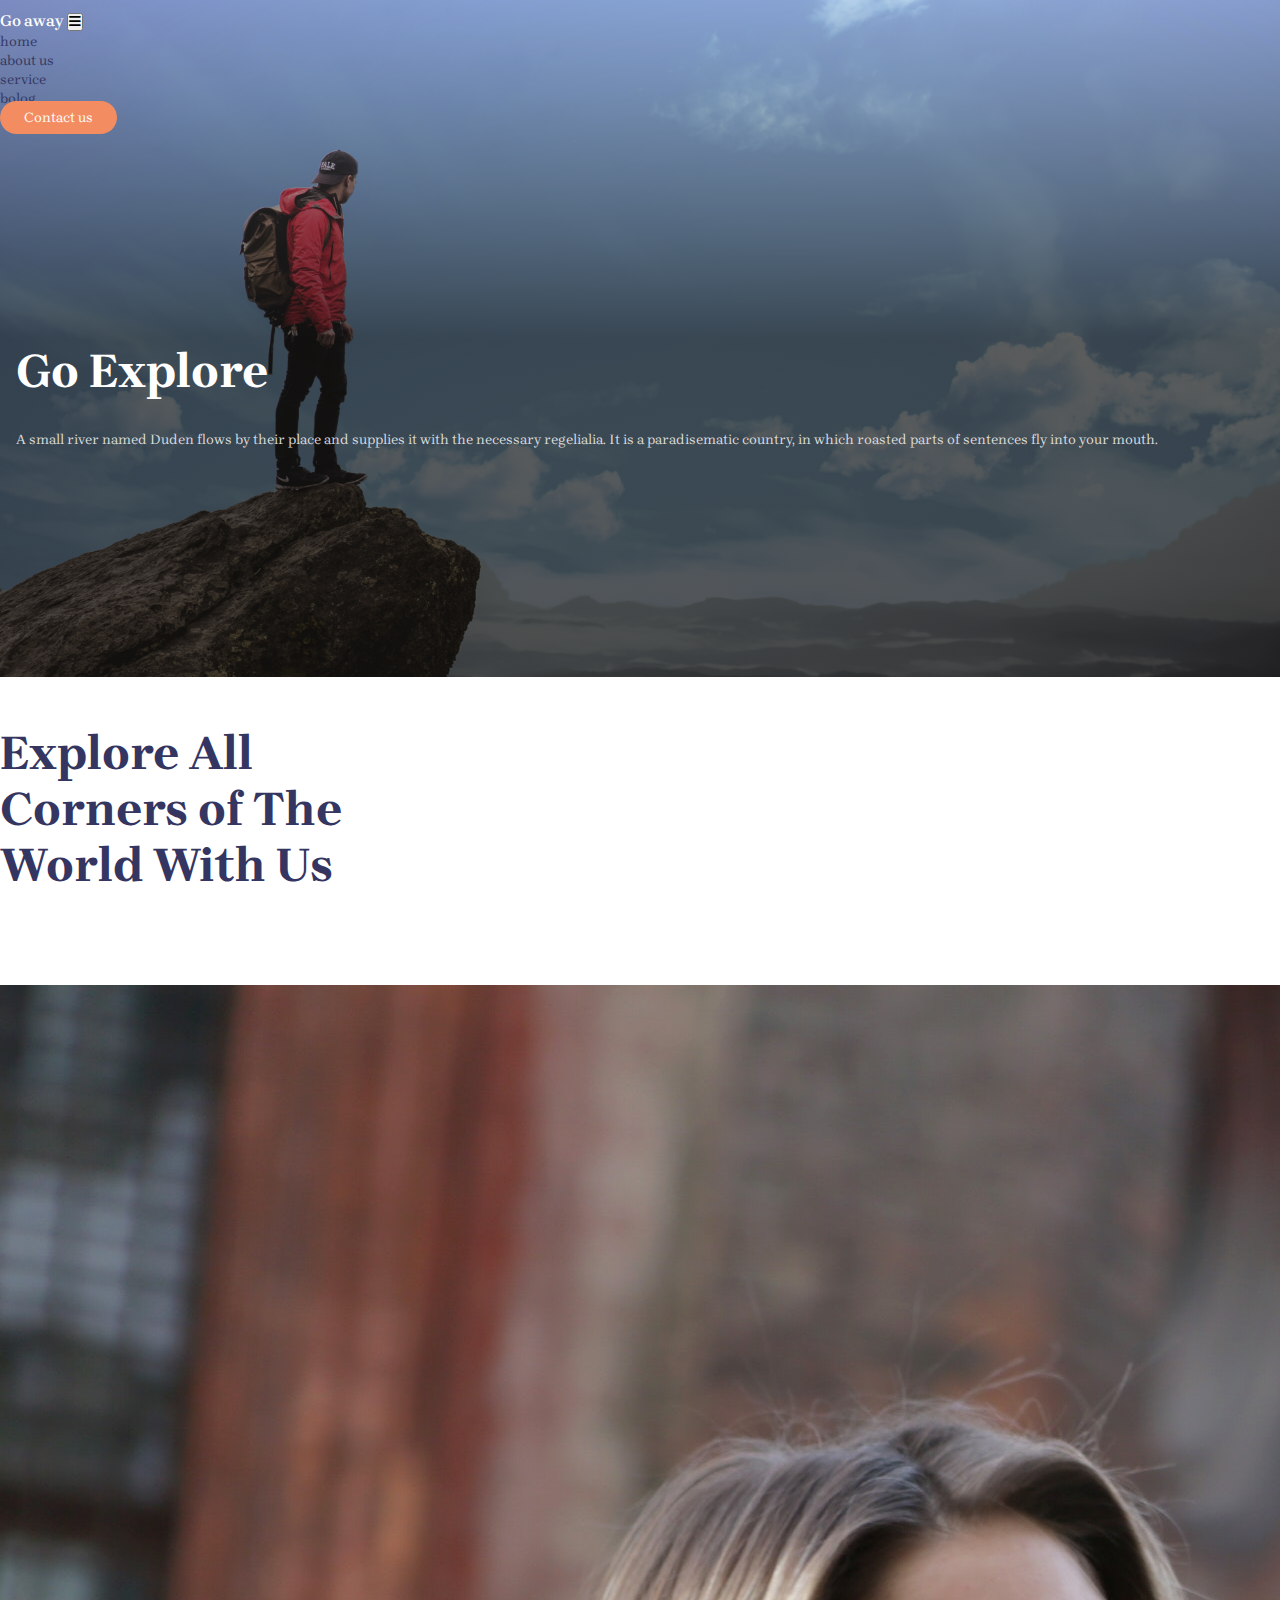
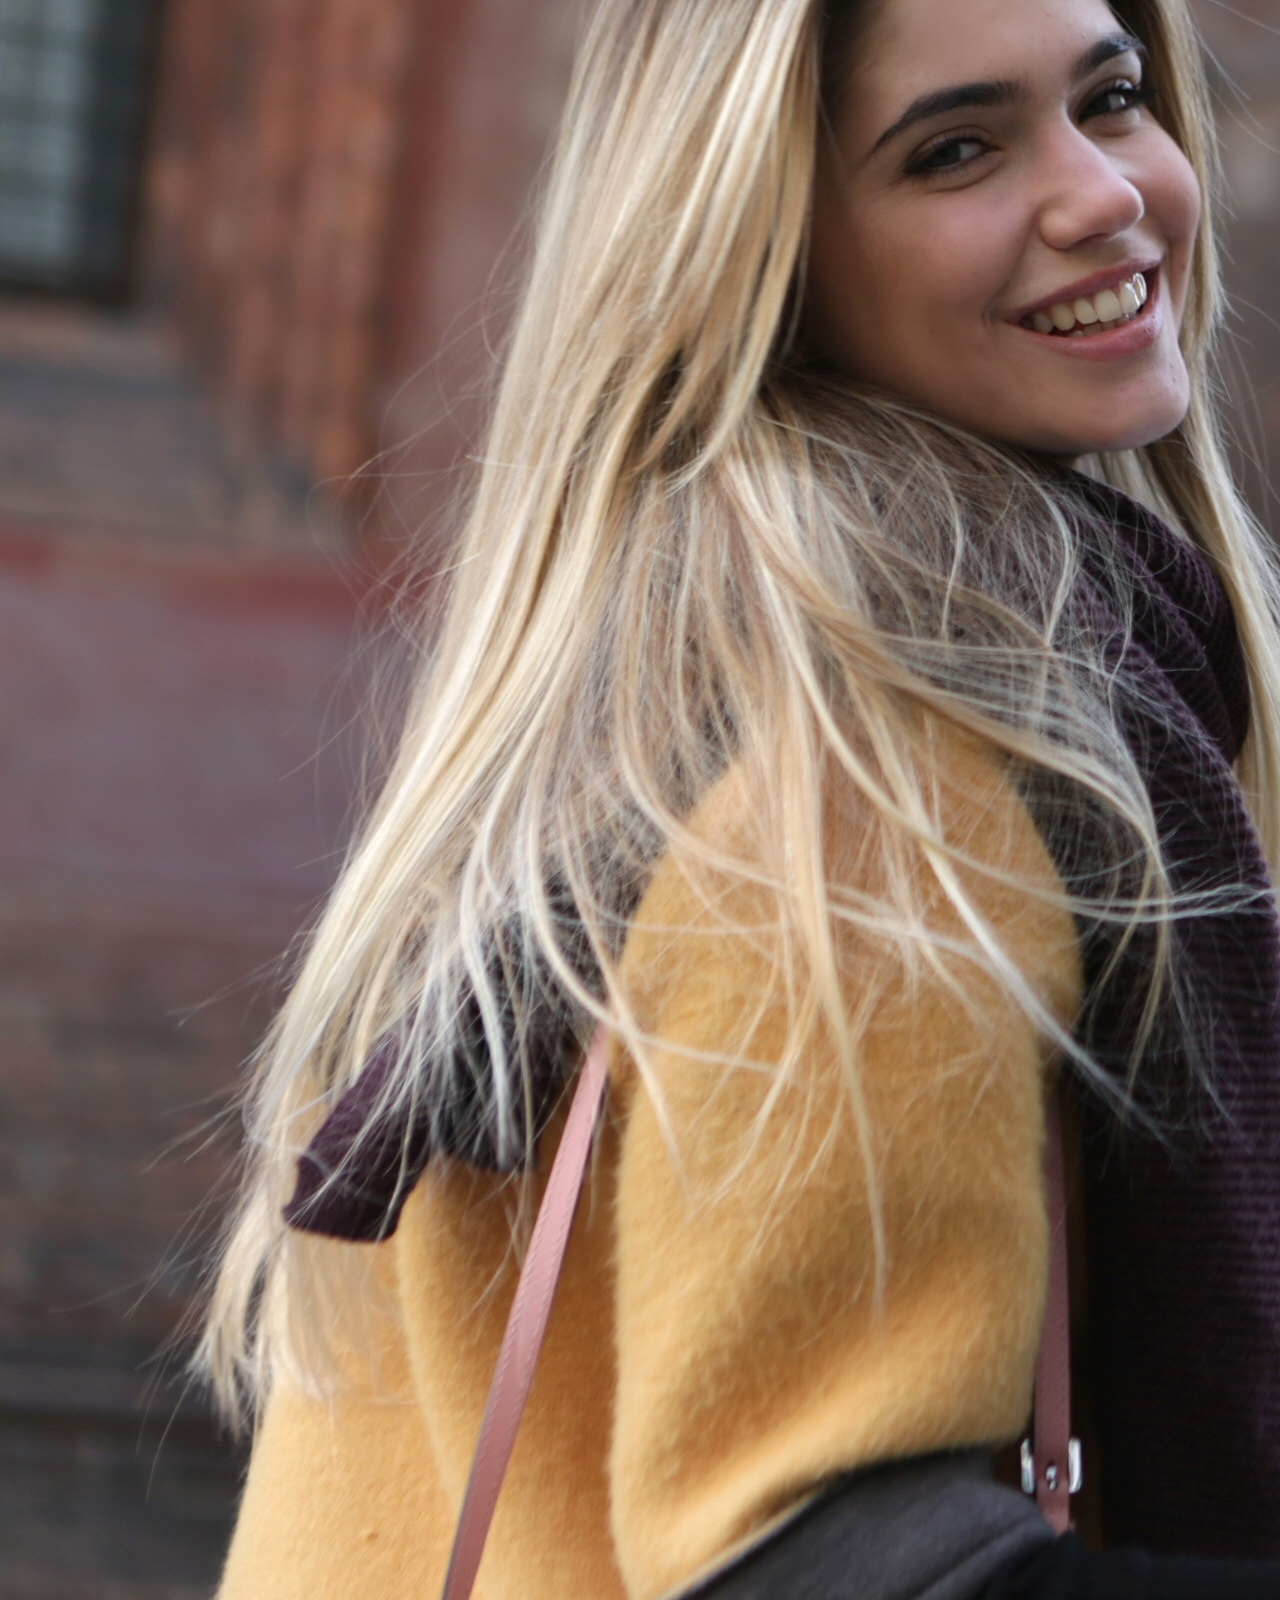
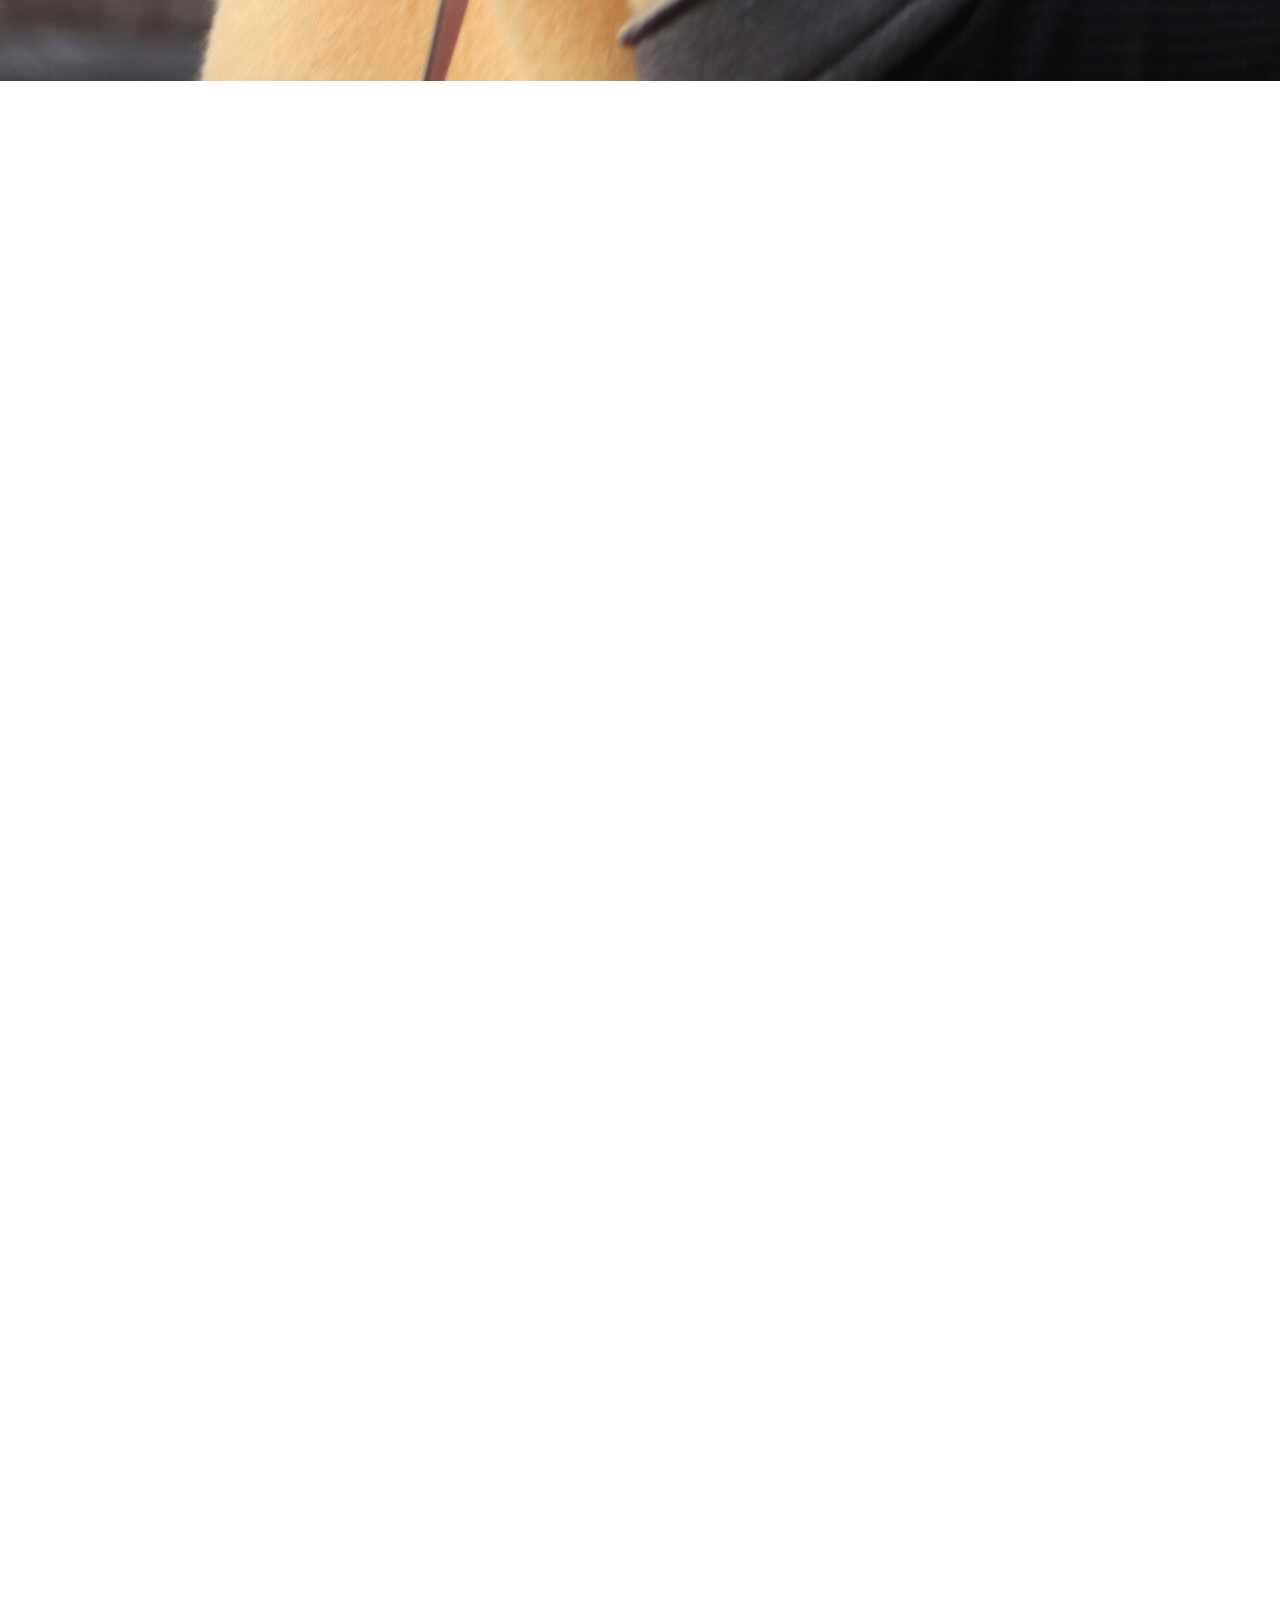
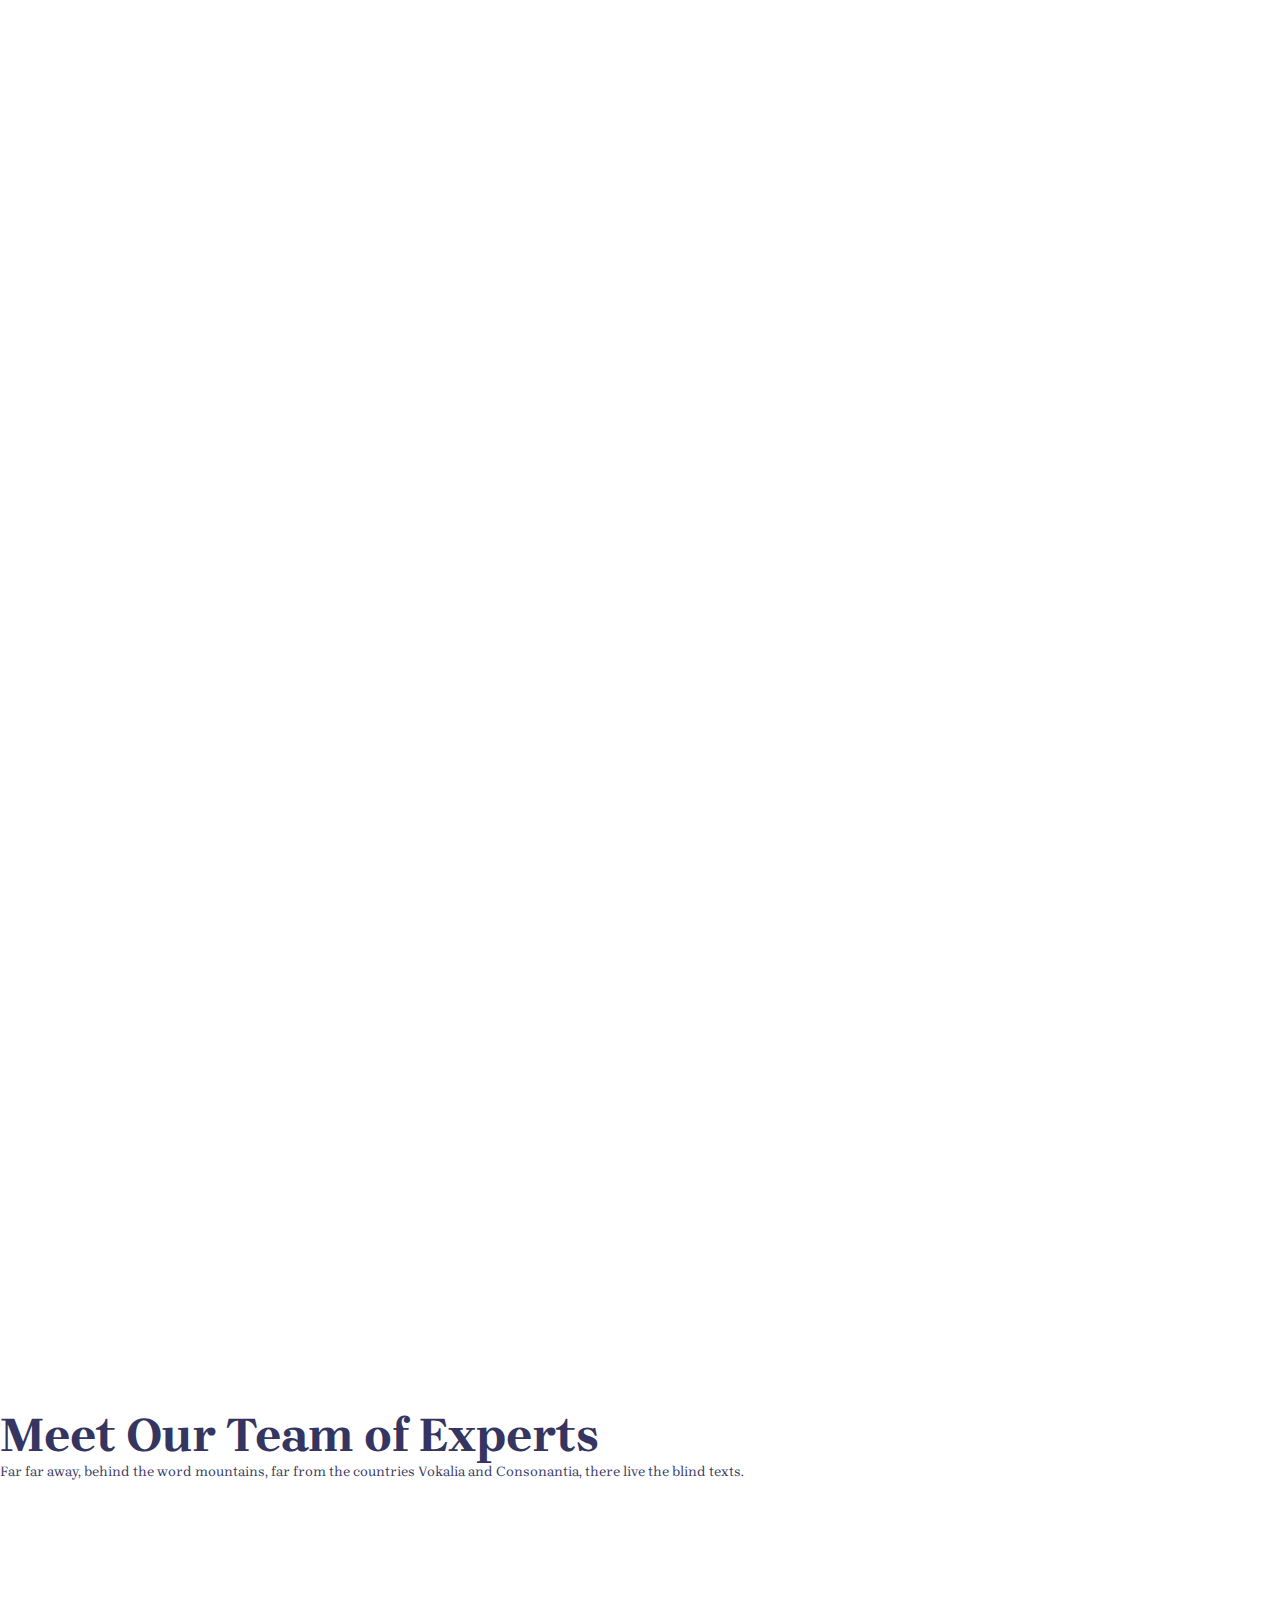
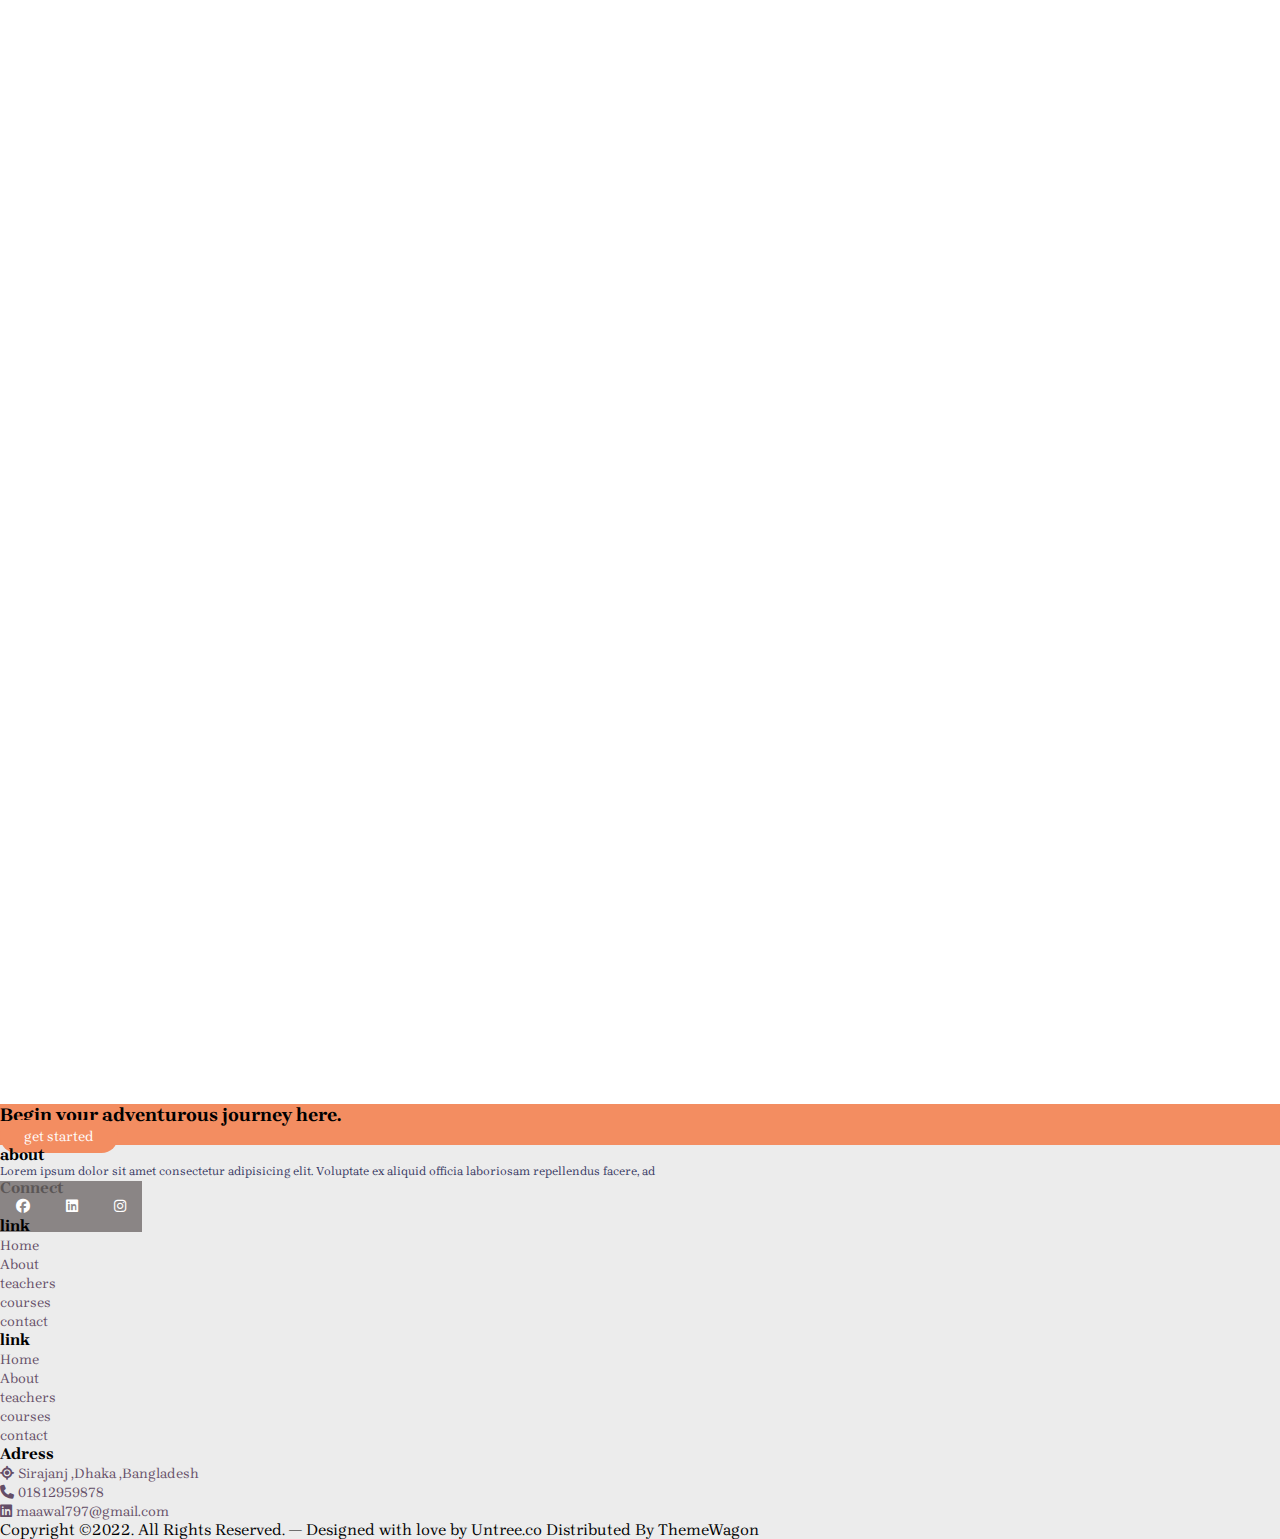
==== commit 95c2c1e9: "added final change" ====
--- a/about.html
+++ b/about.html
@@ -50,15 +50,16 @@
      </div>
     </div>
     <div class="container banner  "  >
-     <div class="row d-flex align-items-center ">
-       <div class="col col-md-8   overflow-hidden">
-         <div class="info   ">
-            <h1 class="my-3 name  wow animate__animated animate__fadeInUp animate__fast">It's a Big World Out There, Go Explore</h1>
-            <p class="wow animate__animated animate__fadeInUp animate__slow">A small river named Duden flows by their place and supplies it with the necessary regelialia. It is a paradisematic country, in which roasted parts of sentences fly into your mouth.</p>
-         </div>
-       </div>
+      <div class="row  align-items-center justify-content-center">
+        <div class="col col-md-8   overflow-hidden">
+          <div class="info text-center  ">
+             <h1 class="my-3 name  wow animate__animated animate__fadeInUp animate__fast text-center">  Go Explore</h1>
+             <p class="wow animate__animated animate__fadeInUp animate__slow">A small river named Duden flows by their place and supplies it with the necessary regelialia. It is a paradisematic country, in which roasted parts of sentences fly into your mouth.</p>
+        
+          </div>
+        </div>
+      </div>
      </div>
-    </div>
   </header>
   <!-- ========== End header ========== -->
 
@@ -277,7 +278,7 @@
   <div class="container-fluid   py-5">
     <div class="container">
       <div class="row justify-content-between   gy-4 gy-lg-0  py-3">
-        <div class="col-12  col-md-3">
+        <div class="col-6  col-md-3 order-1">
               <div class="box text-capitalize">
                 <h6>about</h6>
               <p>Lorem ipsum dolor sit amet consectetur adipisicing elit. Voluptate ex aliquid officia laboriosam   repellendus facere, ad   </p>
@@ -291,7 +292,7 @@
              </div>
         </div>
       
-        <div class="col-4   col-md-3">
+        <div class="col-6   col-md-3 order-3 order-md-2">
               <div class="box text-capitalize">
              <ul class="list-unstyled lh-lg">
               <h6 class="">link</h6>
@@ -304,7 +305,7 @@
              </div>
         </div>
       
-        <div class="col-4   col-md-3">
+        <div class="col-6 order-4 order-md-3  col-md-3 order-4 order-md-3 ">
           <div class="box text-capitalize">
          <ul class="list-unstyled lh-lg">
           <h6 class="">link</h6>
@@ -317,7 +318,7 @@
          </div>
         </div>
       
-        <div class="col-4   col-md-3">
+        <div class="col-6  order-2 order-md-4  col-md-3 order-2 order-md-4 ">
           <div class="box text-capitalize">
          <ul class="list-unstyled lh-lg">
           <h6>Adress</h6>
--- a/Index/main.css
+++ b/Index/main.css
@@ -1 +1 @@
-@import"https://fonts.googleapis.com/css2?family=Brygada+1918:wght@400;500;600;700&family=Montserrat:wght@200;300;400;500;600;700;900&family=Noto+Sans:ital,wght@0,100;0,200;0,300;0,400;0,600;0,700;0,800;0,900;1,100;1,200;1,300;1,400;1,500;1,600;1,700;1,800;1,900&family=Oswald:wght@200;300;400;500;600;700&display=swap";*{margin:0;padding:0;box-sizing:border-box;text-decoration:none;outline:none}html{scroll-behavior:smooth;scroll-padding-top:80px}body{font-family:"Brygada 1918",serif}.header{padding:.7rem 0rem;background:linear-gradient(to top, rgba(23, 22, 20, 0.692) 50%, rgba(218, 215, 224, 0.206));background-position:center;background-size:cover;min-height:-moz-min-content;min-height:min-content}.header .header_nav{z-index:1000}.header .header_nav .navbar .navbar-brand{color:#fff;font-weight:600}.header .header_nav .navbar .navbar-nav .nav-item .nav-link{font-size:12px !important;font-weight:400 !important;color:#343661 !important;transition:.3s linear}.header .header_nav .navbar .navbar-nav .nav-item .nav-link:hover{color:#f38d61}.header .header_nav .navbar .navbar-nav .nav-item .nav-link.active{color:#f38d61}.header .header_nav .navbar .btn{font-size:14px;border-radius:50px;background:#f38d61;color:#fff;padding:.5rem 1.5rem}.header .header_nav .navbar .btn:hover{background:rgba(0,0,0,0);border:2px solid #f38d61;color:#343661}.header .header_nav p{font-size:14px;color:#fff}.header .header_nav .vid-btn a{transition:.3s linear;background-color:#fff}.header .header_nav .vid-btn a:hover{transform:scale(1.1)}.header .banner{padding:2rem 0rem}.header .banner .row .info h1{font-size:24px;font-weight:700px;color:#343661;color:#fff}.header .banner .row .info p{font-size:14px !important;font-weight:400 !important;color:#343661 !important;color:#ddd !important}@media(min-width: 768px){.header .header_nav .navbar .navbar-nav .nav-item .nav-link{font-size:14px !important;font-weight:400 !important;color:#343661 !important}.header .banner{padding:2rem 0rem}.header .banner .row .info h1{font-size:36px;font-weight:700px;color:#343661;color:#fff}.header .banner .row .info p{font-size:14px !important;font-weight:400 !important;color:#343661 !important;color:#ddd !important}}@media(min-width: 992px){.header .banner{min-height:60vh;display:flex;align-items:center;padding:5rem 0rem}.header .banner .row .info h1{font-size:48px;font-weight:700px;color:#343661;color:#fff;margin-bottom:2rem}}.about{padding:2rem 0rem}.about .container .row .box h2{font-size:24px;font-weight:700px;color:#343661;margin-bottom:1rem}.about .container .row .box p{font-size:12px !important;font-weight:400 !important;color:#343661 !important}@media(min-width: 768px){.about{padding:3rem 0rem}.about .container .row .box h2{font-size:36px;font-weight:700px;color:#343661;margin-bottom:1rem}.about .container .row .box p{font-size:14px !important;font-weight:400 !important;color:#343661 !important}}@media(min-width: 992px){.about{display:flex;align-items:center;padding:3rem 0rem;min-height:80vh}.about .container .row .box h2{font-size:48px;font-weight:700px;color:#343661;margin-bottom:1.4rem}}.team .container .team-info h2{font-size:24px;font-weight:700px;color:#343661}.team .container .team-info p{font-size:12px !important;font-weight:400 !important;color:#343661 !important}.team .container .row .card .card-body :nth-child(1){font-size:14px !important;font-weight:400 !important;color:#343661 !important;margin-bottom:0;font-weight:600}.team .container .row .card .card-body h6{margin-bottom:4px}.team .container .row .card .card-body :nth-child(3){font-size:12px !important;font-weight:400 !important;color:#343661 !important}@media(min-width: 768px){.team{padding:3rem 0rem}.team .container .team-info h2{font-size:36px;font-weight:700px;color:#343661}.team .container .team-info p{font-size:14px !important;font-weight:400 !important;color:#343661 !important}.team .container .row .card .card-body :nth-child(1){font-size:14px !important;font-weight:400 !important;color:#343661 !important;margin-bottom:0;font-weight:600}.team .container .row .card .card-body h6{margin-bottom:6px}.team .container .row .card .card-body :nth-child(3){font-size:14px !important;font-weight:400 !important;color:#343661 !important}}@media(min-width: 992px){.team{padding:5rem 0rem;min-height:60vh;display:flex;align-items:center}.team .container .team-info h2{font-size:48px;font-weight:700px;color:#343661}.team .container .team-info p{font-size:14px !important;font-weight:400 !important;color:#343661 !important}.team .container .row .card .card-body :nth-child(1){font-size:14px !important;font-weight:400 !important;color:#343661 !important;margin-bottom:0;font-weight:600}.team .container .row .card .card-body h6{margin-bottom:6px}.team .container .row .card .card-body :nth-child(3){font-size:14px !important;font-weight:400 !important;color:#343661 !important}}.service .container .row .box img{max-width:20%}.service .container .row .box h3{font-size:24px;font-weight:700px;color:#343661;margin-bottom:8px}.service .container .row .box h6{font-size:14px !important;font-weight:400 !important;color:#343661 !important;margin-top:4px}.service .container .row .box p{font-size:12px !important;font-weight:400 !important;color:#343661 !important}.service .container .row .box a{margin-bottom:8px}@media(min-width: 768px){.service{padding:3rem 0rem}.service .container .row .box img{max-width:25%}.service .container .row .box h3{margin-bottom:8px}.service .container .row .box h6{font-size:14px !important;font-weight:400 !important;color:#343661 !important;margin-top:4px}.service .container .row .box p{font-size:14px !important;font-weight:400 !important;color:#343661 !important}.service .container .row .box a{margin-bottom:8px}}@media(min-width: 992px){.service{padding:5rem 0rem;min-height:80vh;display:flex;align-items:center}.service .container .row .box img{max-width:25%}.service .container .row .box h3{font-size:36px;font-weight:700px;color:#343661}.service .container .row .box h6{font-size:14px !important;font-weight:400 !important;color:#343661 !important}.service .container .row .box p{font-size:14px !important;font-weight:400 !important;color:#343661 !important}.service .container .row .box a{margin-bottom:8px}}.slider{padding:2rem 0rem}.slider .container .swiper .heading h2{font-size:24px;font-weight:700px;color:#343661;margin-bottom:.5rem}.slider .container .swiper .heading p{font-size:12px !important;font-weight:400 !important;color:#343661 !important}.slider .container .swiper .swiper-wrapper .swiper-slide .img-info h4{font-size:24px;font-weight:700px;color:#343661;font-size:16px;margin-bottom:4px}.slider .container .swiper .swiper-wrapper .swiper-slide .img-info p{font-size:12px !important;font-weight:400 !important;color:#343661 !important}@media(min-width: 768px){.slider .container .swiper .heading h2{font-size:36px;font-weight:700px;color:#343661;margin-bottom:1rem}.slider .container .swiper .heading p{font-size:14px !important;font-weight:400 !important;color:#343661 !important}.slider .container .swiper .swiper-wrapper .swiper-slide .img-info h4{font-size:18px;margin-bottom:4px}.slider .container .swiper .swiper-wrapper .swiper-slide .img-info p{font-size:14px !important;font-weight:400 !important;color:#343661 !important}}@media(min-width: 992px){.slider{min-height:80vh;display:flex;align-items:center}.slider .container .swiper .heading h2{font-size:48px;font-weight:700px;color:#343661;margin-bottom:1rem}.slider .container .swiper .swiper-wrapper .swiper-slide .img-info h4{margin-bottom:8px}.slider .container .swiper .swiper-wrapper .swiper-slide .img-info p{font-size:14px !important;font-weight:400 !important;color:#343661 !important}}.memories{padding:2rem 0rem}.memories .container .row .box h2{font-size:24px;font-weight:700px;color:#343661;margin-bottom:1rem}.memories .container .row .box p{font-size:12px !important;font-weight:400 !important;color:#343661 !important}@media(min-width: 768px){.memories{padding:3rem 0rem}.memories .container .row .box h2{font-size:24px;font-weight:700px;color:#343661}.memories .container .row .box p{font-size:14px !important;font-weight:400 !important;color:#343661 !important}}@media(min-width: 992px){.memories{min-height:80vh;display:flex;align-items:center;justify-content:center;padding:5rem 0rem}.memories .container .row .box h2{font-size:48px;font-weight:700px;color:#343661}.memories .container .row .box p{font-size:14px !important;font-weight:400 !important;color:#343661 !important}}.question{padding:2rem 0rem}.question .container .row .box h1{font-size:24px;font-weight:700px;color:#343661;margin-bottom:1rem}.question .container .row .box .accordion .accordion-item{box-shadow:none !important;background:rgba(0,0,0,0) !important}.question .container .row .box .accordion .accordion-item h2 button{box-shadow:none !important;background:rgba(0,0,0,0) !important;border:none !important;font-size:14px !important;font-weight:400 !important;color:#343661 !important}.question .container .row .box .accordion .accordion-item .accordion-body P{font-size:12px !important;font-weight:400 !important;color:#343661 !important}@media(min-width: 768px){.question{padding:3rem 0rem}.question .container .row .box h1{font-size:36px;font-weight:700px;color:#343661;margin-bottom:1.5rem}.question .container .row .box .accordion .accordion-item h2 button{font-size:14px !important;font-weight:400 !important;color:#343661 !important;font-size:16px}.question .container .row .box .accordion .accordion-item .accordion-body P{font-size:14px !important;font-weight:400 !important;color:#343661 !important}}@media(min-width: 992px){.question{min-width:60vh;padding:3rem 0rem}.question .container .row .box h1{margin-bottom:2rem}.question .container .row .box .accordion .accordion-item h2 button{font-size:16px}.question .container .row .box .accordion .accordion-item .accordion-body P{font-size:14px !important;font-weight:400 !important;color:#343661 !important}}.post{padding:2rem 0rem}.post .container h2{font-size:24px;font-weight:700px;color:#343661;text-align:center;margin-bottom:1rem}.post .container .card .card-body span{font-size:14px;text-transform:capitalize}.post .container .card .card-body a{color:#f38d61 !important;font-size:14px}.post .container .card .card-body p{font-size:12px !important;font-weight:400 !important;color:#343661 !important}.post .container .card .card-body strong{font-size:14px}@media(min-width: 768px){.post .container h2{font-size:36px;font-weight:700px;color:#343661}.post .container .card .card-body span{font-size:14px;text-transform:capitalize}.post .container .card .card-body a{color:#f38d61 !important;font-size:14px}.post .container .card .card-body p{font-size:14px !important;font-weight:400 !important;color:#343661 !important}.post .container .card .card-body strong{font-size:16px}}@media(min-width: 992px){.post{min-height:60vh;display:flex;align-items:center;padding:5rem 0rem}.post .container h2{font-size:48px;font-weight:700px;color:#343661;margin-bottom:2rem;text-align:center}.post .container .card .card-body span{font-size:14px;text-transform:capitalize}.post .container .card .card-body a{color:#f38d61 !important;font-size:14px}.post .container .card .card-body p{font-size:14px !important;font-weight:400 !important;color:#343661 !important}.post .container .card .card-body strong{font-size:16px}}.footer{background:#ececec}.footer .top-box{background:#f38d61}.footer .top-box a{transition:.3s linear}.footer .top-box a:hover{background:#fff !important}.footer .box p{font-size:12px !important;font-weight:400 !important;color:#343661 !important}.footer .box .social-link a{color:#fff !important;background:rgba(114,107,107,.8) !important;padding:16px;transition:.3s linear}.footer .box .social-link a:hover{background:#f38d61 !important}.footer .box ul li a{font-size:14px !important;color:#644e67;transition:.3s linear;font-weight:46px}.footer .box ul li a:hover{color:#f38d61 !important}.footer .box ul li span{font-size:14px;color:#644e67}.footer .box h6{font-size:16px}.btn{font-size:14px;border-radius:50px;background:#f38d61;color:#fff;padding:.5rem 1.5rem}.btn:hover{background:rgba(0,0,0,0);border:2px solid #f38d61 !important}.show-nav{position:fixed;top:0;left:0;background:#fff;box-shadow:0px 0px 20px 2px rgba(0,0,0,.353);z-index:10000}.show-nav .navbar .navbar-brand{color:#343661 !important}.show-nav .navbar .nav-item .nav-link{color:#343661 !important;transition:.3s linear}.show-nav .navbar .nav-item .nav-link:hover{color:#f38d61 !important}.show-nav .navbar .nav-item .nav-link.active{color:#f38d61 !important}+@import"https://fonts.googleapis.com/css2?family=Brygada+1918:wght@400;500;600;700&family=Montserrat:wght@200;300;400;500;600;700;900&family=Noto+Sans:ital,wght@0,100;0,200;0,300;0,400;0,600;0,700;0,800;0,900;1,100;1,200;1,300;1,400;1,500;1,600;1,700;1,800;1,900&family=Oswald:wght@200;300;400;500;600;700&display=swap";*{margin:0;padding:0;box-sizing:border-box;text-decoration:none;outline:none}html{scroll-behavior:smooth;scroll-padding-top:80px;overflow-x:hidden}body{font-family:"Brygada 1918",serif;overflow-x:hidden}@media(max-width: 572px){html{margin:0;padding:0;overflow-x:hidden}body{margin:0;padding:0;overflow-x:hidden}}.header{padding:.7rem 0rem;background:linear-gradient(to top, rgba(23, 22, 20, 0.692) 50%, rgba(218, 215, 224, 0.206));background-position:center;background-size:cover;min-height:-moz-min-content;min-height:min-content}.header .header_nav{z-index:1000}.header .header_nav .navbar .navbar-brand{color:#fff;font-weight:600}.header .header_nav .navbar .navbar-nav .nav-item .nav-link{font-size:12px !important;font-weight:400 !important;color:#343661 !important;transition:.3s linear}.header .header_nav .navbar .navbar-nav .nav-item .nav-link:hover{color:#f38d61}.header .header_nav .navbar .navbar-nav .nav-item .nav-link.active{color:#f38d61}.header .header_nav .navbar .btn{font-size:14px;border-radius:50px;background:#f38d61;color:#fff;padding:.5rem 1.5rem}.header .header_nav .navbar .btn:hover{background:rgba(0,0,0,0);border:2px solid #f38d61;color:#343661}.header .header_nav p{font-size:14px;color:#fff}.header .header_nav .vid-btn a{transition:.3s linear;background-color:#fff}.header .header_nav .vid-btn a:hover{transform:scale(1.1)}.header .banner{padding:2rem .5rem}.header .banner .row .info h1{font-size:24px;font-weight:700px;color:#343661;color:#fff}.header .banner .row .info p{font-size:14px !important;font-weight:400 !important;color:#343661 !important;color:#ddd !important}@media(min-width: 768px){.header .header_nav .navbar .navbar-nav .nav-item .nav-link{font-size:14px !important;font-weight:400 !important;color:#343661 !important}.header .banner{padding:2rem .5rem}.header .banner .row .info h1{font-size:36px;font-weight:700px;color:#343661;color:#fff}.header .banner .row .info p{font-size:14px !important;font-weight:400 !important;color:#343661 !important;color:#ddd !important}}@media(min-width: 992px){.header .banner{min-height:60vh;display:flex;align-items:center;padding:5rem 1rem}.header .banner .row .info h1{font-size:48px;font-weight:700px;color:#343661;color:#fff;margin-bottom:2rem}}.about{padding:2rem 0rem}.about .container .row .box h2{font-size:24px;font-weight:700px;color:#343661;margin-bottom:1rem}.about .container .row .box p{font-size:12px !important;font-weight:400 !important;color:#343661 !important}@media(min-width: 768px){.about{padding:3rem 0rem}.about .container .row .box h2{font-size:36px;font-weight:700px;color:#343661;margin-bottom:1rem}.about .container .row .box p{font-size:14px !important;font-weight:400 !important;color:#343661 !important}}@media(min-width: 992px){.about{display:flex;align-items:center;padding:3rem 0rem;min-height:80vh}.about .container .row .box h2{font-size:48px;font-weight:700px;color:#343661;margin-bottom:1.4rem}}.team .container .team-info h2{font-size:24px;font-weight:700px;color:#343661}.team .container .team-info p{font-size:12px !important;font-weight:400 !important;color:#343661 !important}.team .container .row .card .card-body :nth-child(1){font-size:14px !important;font-weight:400 !important;color:#343661 !important;margin-bottom:0;font-weight:600}.team .container .row .card .card-body h6{margin-bottom:4px}.team .container .row .card .card-body :nth-child(3){font-size:12px !important;font-weight:400 !important;color:#343661 !important}@media(min-width: 768px){.team{padding:3rem 0rem}.team .container .team-info h2{font-size:36px;font-weight:700px;color:#343661}.team .container .team-info p{font-size:14px !important;font-weight:400 !important;color:#343661 !important}.team .container .row .card .card-body :nth-child(1){font-size:14px !important;font-weight:400 !important;color:#343661 !important;margin-bottom:0;font-weight:600}.team .container .row .card .card-body h6{margin-bottom:6px}.team .container .row .card .card-body :nth-child(3){font-size:14px !important;font-weight:400 !important;color:#343661 !important}}@media(min-width: 992px){.team{padding:5rem 0rem;min-height:60vh;display:flex;align-items:center}.team .container .team-info h2{font-size:48px;font-weight:700px;color:#343661}.team .container .team-info p{font-size:14px !important;font-weight:400 !important;color:#343661 !important}.team .container .row .card .card-body :nth-child(1){font-size:14px !important;font-weight:400 !important;color:#343661 !important;margin-bottom:0;font-weight:600}.team .container .row .card .card-body h6{margin-bottom:6px}.team .container .row .card .card-body :nth-child(3){font-size:14px !important;font-weight:400 !important;color:#343661 !important}}.service .container .row .box img{max-width:20%}.service .container .row .box h3{font-size:24px;font-weight:700px;color:#343661;margin-bottom:8px}.service .container .row .box h6{font-size:14px !important;font-weight:400 !important;color:#343661 !important;margin-top:4px}.service .container .row .box p{font-size:12px !important;font-weight:400 !important;color:#343661 !important}.service .container .row .box a{margin-bottom:8px}@media(min-width: 768px){.service{padding:3rem 0rem}.service .container .row .box img{max-width:25%}.service .container .row .box h3{margin-bottom:8px}.service .container .row .box h6{font-size:14px !important;font-weight:400 !important;color:#343661 !important;margin-top:4px}.service .container .row .box p{font-size:14px !important;font-weight:400 !important;color:#343661 !important}.service .container .row .box a{margin-bottom:8px}}@media(min-width: 992px){.service{padding:5rem 0rem;min-height:80vh;display:flex;align-items:center}.service .container .row .box img{max-width:25%}.service .container .row .box h3{font-size:36px;font-weight:700px;color:#343661}.service .container .row .box h6{font-size:14px !important;font-weight:400 !important;color:#343661 !important}.service .container .row .box p{font-size:14px !important;font-weight:400 !important;color:#343661 !important}.service .container .row .box a{margin-bottom:8px}}.slider{padding:2rem 0rem}.slider .container .swiper .heading h2{font-size:24px;font-weight:700px;color:#343661;margin-bottom:.5rem}.slider .container .swiper .heading p{font-size:12px !important;font-weight:400 !important;color:#343661 !important}.slider .container .swiper .swiper-wrapper .swiper-slide .img-info h4{font-size:24px;font-weight:700px;color:#343661;font-size:16px;margin-bottom:4px}.slider .container .swiper .swiper-wrapper .swiper-slide .img-info p{font-size:12px !important;font-weight:400 !important;color:#343661 !important}@media(min-width: 768px){.slider .container .swiper .heading h2{font-size:36px;font-weight:700px;color:#343661;margin-bottom:1rem}.slider .container .swiper .heading p{font-size:14px !important;font-weight:400 !important;color:#343661 !important}.slider .container .swiper .swiper-wrapper .swiper-slide .img-info h4{font-size:18px;margin-bottom:4px}.slider .container .swiper .swiper-wrapper .swiper-slide .img-info p{font-size:14px !important;font-weight:400 !important;color:#343661 !important}}@media(min-width: 992px){.slider{min-height:80vh;display:flex;align-items:center}.slider .container .swiper .heading h2{font-size:48px;font-weight:700px;color:#343661;margin-bottom:1rem}.slider .container .swiper .swiper-wrapper .swiper-slide .img-info h4{margin-bottom:8px}.slider .container .swiper .swiper-wrapper .swiper-slide .img-info p{font-size:14px !important;font-weight:400 !important;color:#343661 !important}}.memories{padding:2rem 0rem}.memories .container .row .box h2{font-size:24px;font-weight:700px;color:#343661;margin-bottom:1rem}.memories .container .row .box p{font-size:12px !important;font-weight:400 !important;color:#343661 !important}@media(min-width: 768px){.memories{padding:3rem 0rem}.memories .container .row .box h2{font-size:24px;font-weight:700px;color:#343661}.memories .container .row .box p{font-size:14px !important;font-weight:400 !important;color:#343661 !important}}@media(min-width: 992px){.memories{min-height:80vh;display:flex;align-items:center;justify-content:center;padding:5rem 0rem}.memories .container .row .box h2{font-size:48px;font-weight:700px;color:#343661}.memories .container .row .box p{font-size:14px !important;font-weight:400 !important;color:#343661 !important}}.question{padding:2rem 0rem}.question .container .row .box h1{font-size:24px;font-weight:700px;color:#343661;margin-bottom:1rem}.question .container .row .box .accordion .accordion-item{box-shadow:none !important;background:rgba(0,0,0,0) !important}.question .container .row .box .accordion .accordion-item h2 button{box-shadow:none !important;background:rgba(0,0,0,0) !important;border:none !important;font-size:14px !important;font-weight:400 !important;color:#343661 !important}.question .container .row .box .accordion .accordion-item .accordion-body P{font-size:12px !important;font-weight:400 !important;color:#343661 !important}@media(min-width: 768px){.question{padding:3rem 0rem}.question .container .row .box h1{font-size:36px;font-weight:700px;color:#343661;margin-bottom:1.5rem}.question .container .row .box .accordion .accordion-item h2 button{font-size:14px !important;font-weight:400 !important;color:#343661 !important;font-size:16px}.question .container .row .box .accordion .accordion-item .accordion-body P{font-size:14px !important;font-weight:400 !important;color:#343661 !important}}@media(min-width: 992px){.question{min-width:60vh;padding:3rem 0rem}.question .container .row .box h1{margin-bottom:2rem}.question .container .row .box .accordion .accordion-item h2 button{font-size:16px}.question .container .row .box .accordion .accordion-item .accordion-body P{font-size:14px !important;font-weight:400 !important;color:#343661 !important}}.post{padding:2rem 0rem}.post .container h2{font-size:24px;font-weight:700px;color:#343661;text-align:center;margin-bottom:1rem}.post .container .card .card-body span{font-size:14px;text-transform:capitalize}.post .container .card .card-body a{color:#f38d61 !important;font-size:14px}.post .container .card .card-body p{font-size:12px !important;font-weight:400 !important;color:#343661 !important}.post .container .card .card-body strong{font-size:14px}@media(min-width: 768px){.post .container h2{font-size:36px;font-weight:700px;color:#343661}.post .container .card .card-body span{font-size:14px;text-transform:capitalize}.post .container .card .card-body a{color:#f38d61 !important;font-size:14px}.post .container .card .card-body p{font-size:14px !important;font-weight:400 !important;color:#343661 !important}.post .container .card .card-body strong{font-size:16px}}@media(min-width: 992px){.post{min-height:60vh;display:flex;align-items:center;padding:5rem 0rem}.post .container h2{font-size:48px;font-weight:700px;color:#343661;margin-bottom:2rem;text-align:center}.post .container .card .card-body span{font-size:14px;text-transform:capitalize}.post .container .card .card-body a{color:#f38d61 !important;font-size:14px}.post .container .card .card-body p{font-size:14px !important;font-weight:400 !important;color:#343661 !important}.post .container .card .card-body strong{font-size:16px}}.footer{background:#ececec}.footer .top-box{background:#f38d61}.footer .top-box a{transition:.3s linear}.footer .top-box a:hover{background:#fff !important}.footer .box p{font-size:12px !important;font-weight:400 !important;color:#343661 !important}.footer .box .social-link a{color:#fff !important;background:rgba(114,107,107,.8) !important;padding:16px;transition:.3s linear}.footer .box .social-link a:hover{background:#f38d61 !important}.footer .box ul li a{font-size:14px !important;color:#644e67;transition:.3s linear;font-weight:46px}.footer .box ul li a:hover{color:#f38d61 !important}.footer .box ul li span{font-size:14px;color:#644e67}.footer .box h6{font-size:16px}.btn{font-size:14px;border-radius:50px;background:#f38d61;color:#fff;padding:.5rem 1.5rem}.btn:hover{background:rgba(0,0,0,0);border:2px solid #f38d61 !important}.show-nav{position:fixed;top:0;left:0;background:#fff;box-shadow:0px 0px 20px 2px rgba(0,0,0,.353);z-index:10000}.show-nav .navbar .navbar-brand{color:#343661 !important}.show-nav .navbar .nav-item .nav-link{color:#343661 !important;transition:.3s linear}.show-nav .navbar .nav-item .nav-link:hover{color:#f38d61 !important}.show-nav .navbar .nav-item .nav-link.active{color:#f38d61 !important}